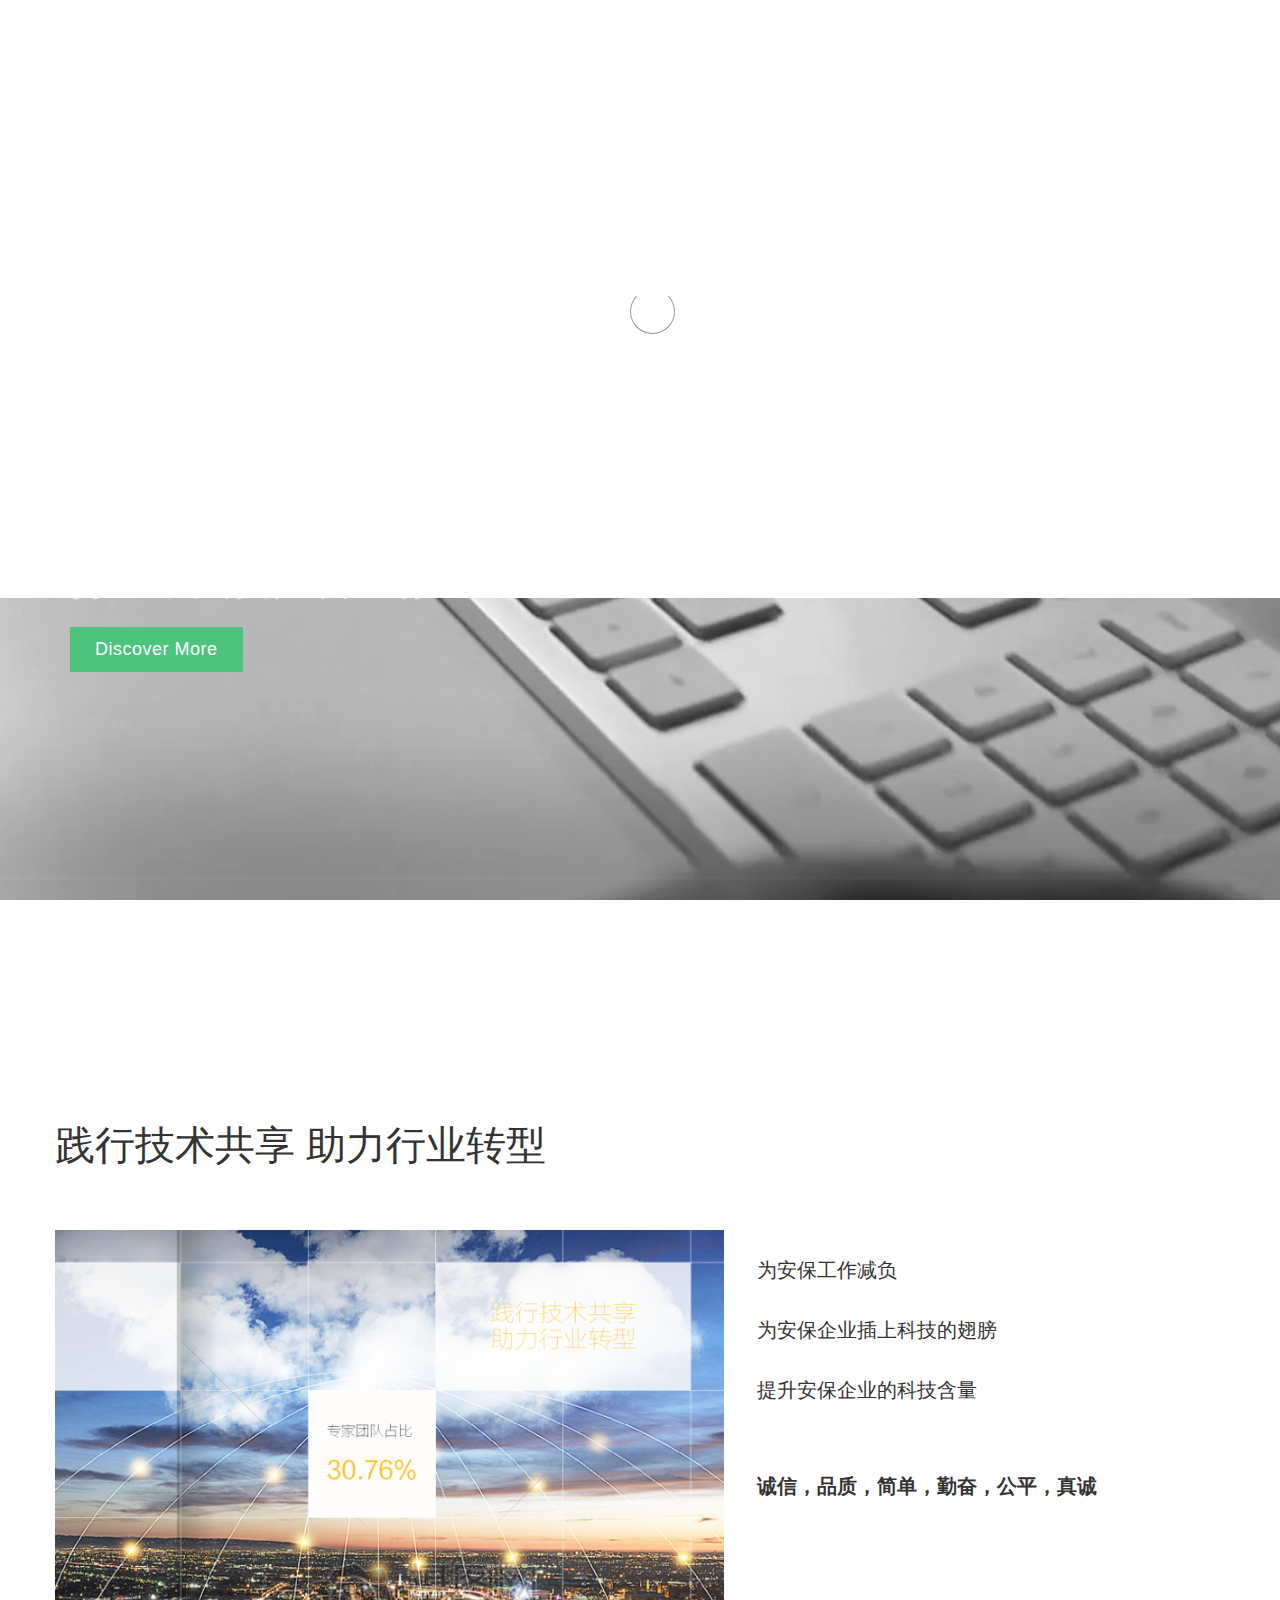
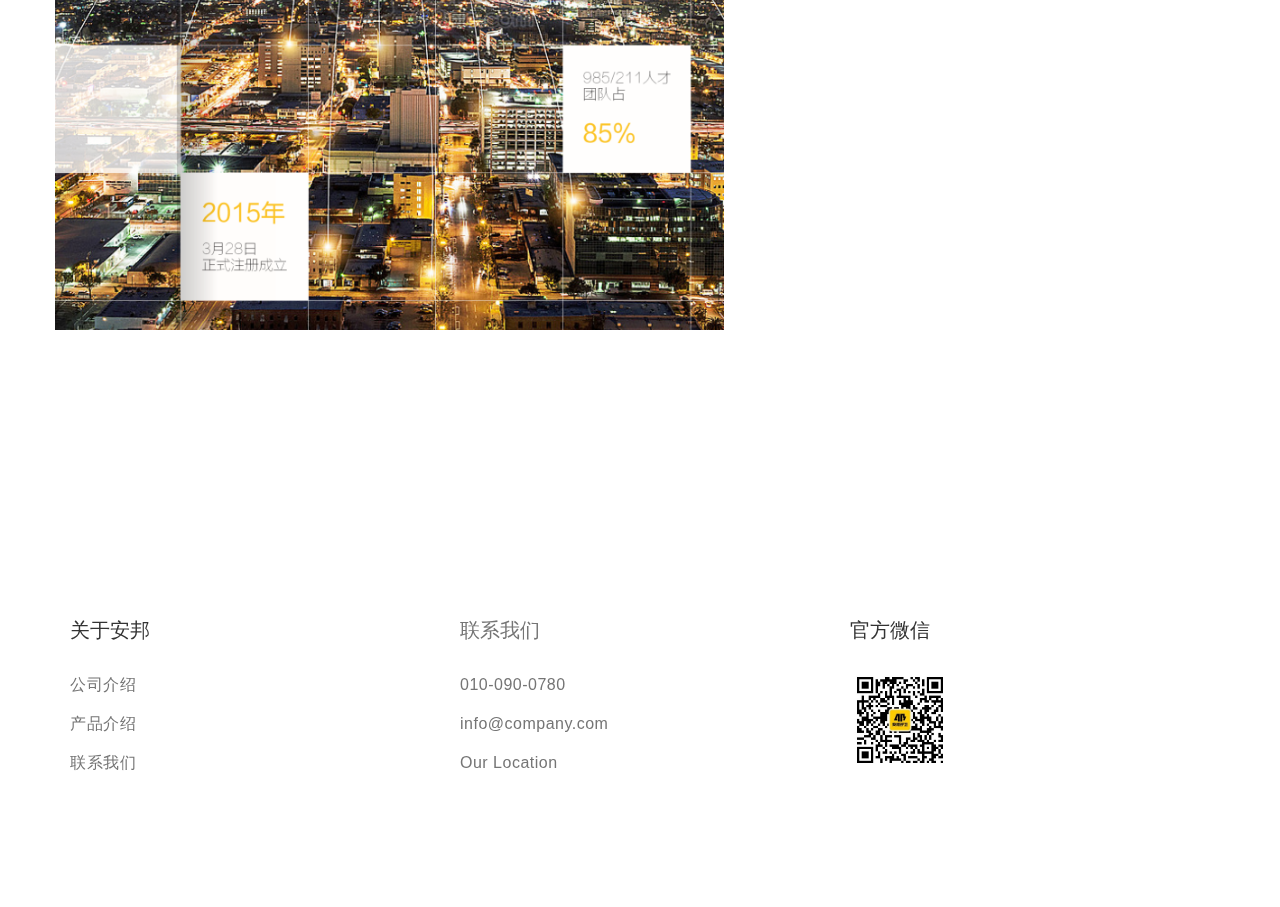
==== index.html @ b89d6bf7 "init" ====
<!DOCTYPE html>
<html lang="en">
<head>

<title>浙江安邦护卫科技服务有限公司</title>
<meta charset="UTF-8">
<meta http-equiv="X-UA-Compatible" content="IE=Edge">
<meta name="description" content="">
<meta name="keywords" content="">
<meta name="author" content="">
<meta name="viewport" content="width=device-width, initial-scale=1, maximum-scale=1">

<link rel="stylesheet" href="css/bootstrap.min.css">
<link rel="stylesheet" href="css/font-awesome.min.css">
<link rel="stylesheet" href="css/magnific-popup.css">

<link rel="stylesheet" href="css/owl.theme.css">
<link rel="stylesheet" href="css/owl.carousel.css">

<!-- MAIN CSS -->
<link rel="stylesheet" href="css/style.css">

</head>
<body>

<!-- PRE LOADER -->
<div class="preloader">
     <div class="spinner">
          <span class="sk-inner-circle"></span>
     </div>
</div>


<!-- MENU -->
<div class="navbar custom-navbar navbar-fixed-top" role="navigation">
     <div class="container">

          <!-- NAVBAR HEADER -->
          <div class="navbar-header">
               <button class="navbar-toggle" data-toggle="collapse" data-target=".navbar-collapse">
                    <span class="icon icon-bar"></span>
                    <span class="icon icon-bar"></span>
                    <span class="icon icon-bar"></span>
               </button>
               <!-- lOGO -->
               <a href="index.html" class="navbar-brand">
               <img src="img/logo.png" style="height:100px"/></a>
          </div>

          <!-- MENU LINKS -->
          <div class="collapse navbar-collapse">
               <ul class="nav navbar-nav navbar-right">
                    <li><a href="#home" class="smoothScroll">主页</a></li>
                    <li><a href="about.html" class="smoothScroll">关于我们</a></li>
                    <li>
                      <div class="has-dropdown">
                      <a href="#">产品介绍</a>
                      <div class="dropdown">
                        <a href="transport.html">数据交通智能安防系统</a>
                        <a href="#">数据物流智能安防系统</a>
                        <a href="#">数据仓储智能安防系统</a>
                        <a href="#">数据办公智能安防系统</a>


                      </div>
                    </div>
                    </li>

                    <li><a href="#team" class="smoothScroll">前沿资讯</a></li>
                    <li><a href="contact.html" class="smoothScroll">联系我们</a></li>
               </ul>
          </div>

     </div>
</div>


<!-- HOME -->
<section id="home" class="parallax-section">
     <div class="overlay"></div>
     <div class="container">
          <div class="row">

               <div class="col-md-8 col-sm-12">
                    <div class="home-text">
                         <h1>浙江安邦护卫科技服务公司</h1>
                         <p>打造中国安防新坐标</p>
                         <ul class="section-btn">
                              <a href="#about" class="smoothScroll"><span data-hover="Discover More">Discover More</span></a>
                         </ul>
                    </div>
               </div>

          </div>
     </div>

     <!-- Video -->
     <video controls autoplay loop muted>
          <source src="videos/video.mp4" type="video/mp4">
          Your browser does not support the video tag.
     </video>
</section>


<!-- ABOUT -->
<section id="about" class="parallax-section">
     <div class="container">
       <div class="row">
         <h1>践行技术共享 助力行业转型</h1>
        <div class="col-4">
         <img src="img/index_1.png" style="height:700px;"/></div>
         <div class="col-6">
          <h2>为安保工作减负<br>为安保企业插上科技的翅膀<br>提升安保企业的科技含量</h2><br>
          <h3>诚信，品质，简单，勤奋，公平，真诚</h3>
        </div>
        </div>

     </div>
</section>






<!-- FOOTER -->
<footer>
     <div class="container">
          <div class="row">

               <div class="col-md-4 col-sm-6">
                    <h2>关于安邦</h2>
                    <p><a href="about.html">公司介绍</a></p>
                    <p><a href="transport.html">产品介绍</p>
                     <p><a href="contact.html"> 联系我们</p>


               </div>

               <div class="col-md-4 col-sm-6">
                    <div class="footer-info">
                     <h2>联系我们</h2>
                         <p><a href="tel:010-090-0780">010-090-0780</a></p>
                         <p><a href="mailto:info@company.com">info@company.com</a></p>
                         <p><a href="#">Our Location</a></p>
                    </div>
               </div>

               <div class="col-md-3 col-sm-12">

                    <h2>官方微信</h2>
                    <img src="img/QR.jpg" style="height:100px"/>


               </div>

               <div class="clearfix"></div>

               <!-- <div class="col-md-12 col-sm-12">
                    <div class="copyright-text">

                    </div>
               </div> -->

          </div>
     </div>
</footer>

<!-- SCRIPTS -->
<script src="js/jquery.js"></script>
<script src="js/bootstrap.min.js"></script>
<script src="js/jquery.parallax.js"></script>
<script src="js/owl.carousel.min.js"></script>
<script src="js/jquery.magnific-popup.min.js"></script>
<script src="js/magnific-popup-options.js"></script>
<script src="js/modernizr.custom.js"></script>
<script src="js/smoothscroll.js"></script>
<script src="js/custom.js"></script>

</body>
</html>
---- css/style.css ----
@import url('https://fonts.googleapis.com/css?family=Source+Sans+Pro:200,300,400,700');

body {
  /* background: #ffffff; */
  font-family: "Arial","Microsoft YaHei","黑体","宋体",sans-serif;
  overflow-x: hidden;
}

html, body {
  width: 100%;
  height: 100%;
}

/*---------------------------------------
  TYPOGRAPHY
-----------------------------------------*/

h1,h2,h3,h4,h5,h6 {
  font-weight: 300;
}

h1 {
  font-size: 40px;
  font-weight: 200;
  line-height: 50px;
}

h2 {
  font-size: 20px;
  line-height: 60px;
  margin-top: 0;
}

h3 {
  font-size: 20px;
  font-weight: bold;
  line-height: 32px;
}

h4 {
  color: #505050;
  font-size: 18px;
  line-height: 28px;
}

p {
  color: #757575;
  font-size: 16px;
  font-weight: 300;
  line-height: 29px;
  letter-spacing: 0.5px;
}

.tlinks{text-indent:-9999px;height:0;line-height:0;font-size:0;overflow:hidden;}
/*---------------------------------------
  BUTTONS
-----------------------------------------*/

.section-btn {
  margin: 32px 0 0 0;
  padding: 0;
}

.section-btn a,
.section-btn button {
  line-height: 45px;
  -webkit-perspective: 1000px;
  -moz-perspective: 1000px;
  perspective: 1000px;
  color: #ffffff;
  font-weight: normal;
}

.section-btn a span,
.section-btn button span {
  position: relative;
  display: inline-block;
  font-size: 18px;
  font-weight: normal;
  letter-spacing: 0.5px;
  padding: 0 25px;
  background: #4dc47d;
  border-radius: 1px;
  -webkit-transition: -webkit-transform 0.3s;
  -moz-transition: -moz-transform 0.3s;
  transition: transform 0.3s;
  -webkit-transform-origin: 50% 0;
  -moz-transform-origin: 50% 0;
  transform-origin: 50% 0;
  -webkit-transform-style: preserve-3d;
  -moz-transform-style: preserve-3d;
  transform-style: preserve-3d;
}

.csstransforms3d .section-btn a span::before,
.csstransforms3d .section-btn button span::before {
  position: absolute;
  top: 100%;
  left: 0;
  width: 100%;
  height: 100%;
  /* background: #000000; */
  border-radius: 1px;
  border: solid;
  color: black;
  padding: 0 20px;
  content: attr(data-hover);
  -webkit-transition: background 0.3s;
  -moz-transition: background 0.3s;
  transition: background 0.3s;
  -webkit-transform: rotateX(-90deg);
  -moz-transform: rotateX(-90deg);
  transform: rotateX(-90deg);
  -webkit-transform-origin: 50% 0;
  -moz-transform-origin: 50% 0;
  transform-origin: 50% 0;
}

.section-btn a:hover span,
.section-btn a:focus span,

.section-btn button:hover span,
.section-btn button:focus span {
  -webkit-transform: rotateX(90deg) translateY(-22px);
  -moz-transform: rotateX(90deg) translateY(-22px);
  transform: rotateX(90deg) translateY(-22px);
}

.csstransforms3d .section-btn a:hover span::before,
.csstransforms3d .section-btn a:focus span::before,

.csstransforms3d .section-btn button:hover span::before,
.csstransforms3d .section-btn button:hover span::before {
  /* background: #000000; */
}
.section-btn1 {
  margin: 32px 0 0 0;
  padding: 0;
  text-align: center;
}

.section-btn1 a,
.section-btn1 button {
  line-height: 45px;
  -webkit-perspective: 1000px;
  -moz-perspective: 1000px;
  perspective: 1000px;
  color: #ffffff;
  font-weight: normal;
}

.section-btn1 a span,
.section-btn1 button span {
  position: relative;
  display: inline-block;
  font-size: 18px;
  font-weight: normal;
  letter-spacing: 0.5px;
  padding: 0 25px;
  background: #4dc47d;
  border-radius: 1px;
  -webkit-transition: -webkit-transform 0.3s;
  -moz-transition: -moz-transform 0.3s;
  transition: transform 0.3s;
  -webkit-transform-origin: 50% 0;
  -moz-transform-origin: 50% 0;
  transform-origin: 50% 0;
  -webkit-transform-style: preserve-3d;
  -moz-transform-style: preserve-3d;
  transform-style: preserve-3d;
}

.csstransforms3d .section-btn1 a span::before,
.csstransforms3d .section-btn1 button span::before {
  position: absolute;
  top: 100%;
  left: 0;
  width: 100%;
  height: 100%;
  /* background: #000000; */
  border-radius: 1px;
  border: solid;
  color: black;
  padding: 0 20px;
  content: attr(data-hover);
  -webkit-transition: background 0.3s;
  -moz-transition: background 0.3s;
  transition: background 0.3s;
  -webkit-transform: rotateX(-90deg);
  -moz-transform: rotateX(-90deg);
  transform: rotateX(-90deg);
  -webkit-transform-origin: 50% 0;
  -moz-transform-origin: 50% 0;
  transform-origin: 50% 0;
}

.section-btn1 a:hover span,
.section-btn1 a:focus span,

.section-btn1 button:hover span,
.section-btn1 button:focus span {
  -webkit-transform: rotateX(90deg) translateY(-22px);
  -moz-transform: rotateX(90deg) translateY(-22px);
  transform: rotateX(90deg) translateY(-22px);
}

/*---------------------------------------
  GENERAL
-----------------------------------------*/

html{
  -webkit-font-smoothing: antialiased;
}

a {
  color: black;
  -webkit-transition: 0.5s;
  transition: 0.5s;
}

a:hover, a:active, a:focus {
  color: #000000;
  outline: none;
}

* {
  -webkit-box-sizing: border-box;
  box-sizing: border-box;
}

*:before,
*:after {
  -webkit-box-sizing: border-box;
  box-sizing: border-box;
}

::-webkit-scrollbar{
  width: 6px;
  height: 6px;
}

::-webkit-scrollbar-thumb {
  cursor: pointer;
  /* background: #252525; */
}

.section-title {
  position: relative;
  padding-bottom: 22px;
}

.parallax-section {
  background-attachment: fixed !important;
  background-size: cover !important;
}




/*---------------------------------------
  PRE LOADER
-----------------------------------------*/

.preloader {
  position: fixed;
  top: 0;
  left: 0;
  width: 100%;
  height: 100%;
  z-index: 99999;
  display: flex;
  flex-flow: row nowrap;
  justify-content: center;
  align-items: center;
  background: none repeat scroll 0 0 #ffffff;
}

.spinner {
  border: 1px solid transparent;
  border-radius: 5px;
  position: relative;
}

.spinner:before {
  content: '';
  box-sizing: border-box;
  position: absolute;
  top: 50%;
  left: 50%;
  width: 45px;
  height: 45px;
  margin-top: -10px;
  margin-left: -10px;
  border-radius: 50%;
  border: 1px solid #959595;
  border-top-color: #ffffff;
  animation: spinner .9s linear;
}

@-webkit-@keyframes spinner {
  to {transform: rotate(360deg);}
}

@keyframes spinner {
  to {transform: rotate(360deg);}
}


/*---------------------------------------
  MENU
-----------------------------------------*/

.custom-navbar {
  margin-bottom: 0;
  background-color: #4dc47d;
  padding: 20px 0;
}

.custom-navbar .navbar-brand {
  color: #f9f9f9;
  font-weight: normal;
  font-size: 25px;

}

.custom-navbar .nav li a {
  font-size: 14px;
  font-weight: normal;
  color: #f9f9f9;
  letter-spacing: 0.5px;
  /* -webkit-transition: all ease-in-out 0.4s;
  transition: all ease-in-out 0.4s; */
  padding: 0;
  margin: 15px 20px;
  text-transform: uppercase;
}

.custom-navbar .navbar-nav > li > a:hover,
.custom-navbar .navbar-nav > li > a:focus {
  background-color: transparent;
  color: #ffffff;
}

.custom-navbar .navbar-nav li a:after {
  content: "";
  position: absolute;
  display: block;
  width: 0px;
  height: 2px;
  margin: auto;
  background: transparent;
  transition: width .3s ease, background-color .3s ease;
}

.navbar-nav{
  margin-top: 20px;
}

.custom-navbar .navbar-nav li a:hover:after,
.custom-navbar .nav li.active > a:after {
  background: #ffffff;
  color: #ffffff;
  width: 100%;
}

.custom-navbar .nav li.active > a {
  background-color: transparent;
  color: #ffffff;
}

.custom-navbar .navbar-toggle {
  border: none;
  padding-top: 10px;
}

.custom-navbar .navbar-toggle {
  background-color: transparent;
}

.custom-navbar .navbar-toggle .icon-bar {
  background: #ffffff;
  border-color: transparent;
}

@media(min-width:768px) {
  .custom-navbar {
    background: 0 0;
  }
  .custom-navbar.top-nav-collapse {
    background-color: rgb(77, 196, 125,0.7);
    padding: 15px 0;
  }
}


/*---------------------------------------
  HOME
-----------------------------------------*/

#home {
  display: -webkit-box;
  display: -webkit-flex;
  display: -ms-flexbox;
  display: flex;
  -webkit-box-align: center;
  -webkit-align-items: center;
  -ms-flex-align: center;
   align-items: center;
  height: 100vh;
  position: relative;
  padding-top: 10em;
}
.has-dropdown:hover .dropdown {
    display: block;
}
.has-dropdown{
  padding-top: 15px;
}
.dropdown {
    display: none;
    position: absolute;
    background-color: rgb(161, 161, 161,0.8);
    min-width: 200px;
    z-index: 1;
}

.dropdown a {
    float: none;
    padding-left: 10px;
    padding-bottom: 10px;
    text-decoration: none;
    padding-top: 10px;
    color:  white;
    display: block;
    text-align: left;
    font-family: "Arial","Microsoft YaHei","黑体","宋体",sans-serif;
    font-size: 14px;
    font=weight:light;


}
.dropdown a:hover{
  background-color: #ddd;
}

#home h1 {
  color: #ffffff;
  font-size: 5em;
  line-height: 1.2em;
}

#home p {
  color: rgba(250,250,250,0.7);
  font-size: 40px;
}
.col-4{
  float:left;
  width:40%;
  margin-top: 50px;
}
.header-banner{
  height:80px;
  margin: auto;
  background-color: white;
}
.col-6{
  float: right;
  margin-top: 60px;
  width: 40%;

}
#home .overlay {
  position: absolute;
  top: 0;
  right: 0;
  bottom: 0;
  left: 0;
  width: 100%;
  height: 100%;
  /* background-color: rgba(0,0,0,0.75); */
}

#home video {
  position: fixed;
  top: 50%;
  left: 50%;
  min-width: 100%;
  min-height: 100%;
  width: auto;
  height: auto;
  z-index: -100;
  transform: translateX(-50%) translateY(-50%);
  background-size: cover;
  transition: 1s opacity;
}


/*---------------------------------------
  ABOUT
-----------------------------------------*/

#about {
  padding-top: 200px;
  padding-bottom: 150px;
    background: #ffffff;
}

.about-info h3 {
  font-size: 14px;
  letter-spacing: 12px;
  text-transform: uppercase;
  margin: 0;
}

#transport1{
  padding-top: 150px;
  padding-bottom: 150px;
  text-align: center;
}
.banner{
  height:50px;
  background-color: rgb(77, 196, 125,0.8);
  padding-bottom: 10px;
  margin-bottom: 20px;
}
#transport1 li{
  font-size: 18px;
  padding-top: 10px;
  list-style-type:none;
  color:#757575;
  padding-bottom: 10px;
}
#transport1 h1{
  text-align: center;
  font-size: 32px;
  color: white;
}
#transport1 h2{
  font-size: 22px;
  font-weight: bold;
  color:  #757575;
}
/* .image-editor:hover img{
  transform: scale(1.01);

} */

#storage1{
  text-align: center;
  padding-top: 150px;
}

#storage1 p{
  text-align: left;
  margin-top: 20px;
}
.image-editor{
  height: 450px;
  text-align: center;
}
.image{
  text-align: center;
  height: 900px;
  transform:scale(1.01);//设置缩放比例
  -ms-transform:scale(1.01);
  -webkit-transform:scale(1.01);
  -o-transform:scale(1.01);
  -moz-transform:scale(1.01);
  margin-top: 20px;
}
.image-1{
  text-align: center;
  height: 600px;
  width: 100%;
}
#contact h1{
  font-size: 40px;
  color:white;
  font-weight: bold;
  margin-left: 820px;
  margin-top: 60px;
}
#contact h2{
  color: white;
  margin-left: 820px;
}
#contact{
  padding-top: 200px;
  height:800px;
}
#transport2{
  padding-top: 100px;
  text-align: top;
}
#transport2 h1{
  text-align: center;
  font-size: 32px;
  color: white;
}


/*---------------------------------------
  PROJECT
-----------------------------------------*/

.project-item {
  overflow: hidden;
  position: relative;
  margin-bottom: 25px;
  padding: 0;
  vertical-align: middle;
  text-align: center;
}
#project{
  padding-top: 200px;
}
.project-overlay {
  background: rgba(0,0,0,0.5);
  position: absolute;
  width: 100%;
  height: 100%;
  top: 0;
  right: 0;
  bottom: 0;
  left: 0;
  opacity: 0;
  -webkit-transition: all ease-in-out 0.4s;
  transition: all ease-in-out 0.4s;
}

.project-info {
  padding: 12em 0;
}

.project-item img {
  -webkit-transition: all ease-in-out 0.4s;
  transition: all ease-in-out 0.4s;
}
.project-item:hover img {
  transform: scale(1.1);
}

.project-overlay h1 {
  color: #ffffff;
  margin: 0;
}
.project-overlay h3 {
  color: #d9d9d9;
  font-size: 14px;
  letter-spacing: 0.2px;
  margin-top: 0;
}

.project-item:hover .project-overlay {
  opacity: 1;
}


/*---------------------------------------
   TEAM
-----------------------------------------*/

#team .item {
  display: block;
  width: 100%;
  margin-bottom: 22px;
}

#team h3,
#team p {
  margin: 0;
}

.team-item {
  overflow: hidden;
  position: relative;
  margin-top: 34px;
  margin-bottom: 16px;
}

.team-item img {
  -webkit-transition: all ease-in-out 0.4s;
  transition: all ease-in-out 0.4s;
}
.team-item:hover img {
  transform: scale(1.1);
}

.team-overlay {
  background: rgba(0,0,0,0.5);
  opacity: 0;
  position: absolute;
  width: 100%;
  height: 100%;
  top: 0;
  left: 0;
  right: 0;
  bottom: 0;
  -webkit-transition: all ease-in-out 0.4s;
  transition: all ease-in-out 0.4s;
}

.team-overlay .social-icon {
  position: relative;
  top: 45%;
}
.team-overlay .social-icon li a {
  background: #ffffff;
  color: #191919;
  width: 35px;
  height: 35px;
  line-height: 35px;
  text-align: center;
}

.team-item:hover .team-overlay {
  opacity: 1;
}


/*---------------------------------------
  CONTACT
-----------------------------------------*/



#contact-form {
  padding-top: 22px;
}

#contact .text-success,
#contact .text-danger {
  display: none;
  padding: 0 0 5px 20px;
}

#contact .form-control {
  border: none;
  box-shadow: none;
  font-size: 18px;
  font-weight: normal;
  margin-bottom: 22px;
  -webkit-transition: all ease-in-out 0.4s;
  transition: all ease-in-out 0.4s;
}

#contact .form-control:focus {
  border-color: #d9d9d9;
}

#contact input {
  height: 55px;
  line-height: 45px;
}

#contact .section-btn {
  margin: 5px 0 0 0;
}

#contact button#cf-submit {
  background: transparent;
  border: none;
  padding: 0;
  line-height: 50px;
}


/*---------------------------------------
  FOOTER
-----------------------------------------*/

footer {
  padding-top: 120px;
  padding-bottom: 120px;
}

footer h4 {
  padding-top: 12px;
}

footer a {
  color: #757575;
}

footer .copyright-text {
  padding-top: 42px;
}


/*---------------------------------------
  SOCIAL ICON
-----------------------------------------*/

.social-icon {
  position: relative;
  padding: 0;
  margin: 0;
  text-align: center;
}

.social-icon li {
  display: inline-block;
  list-style: none;
}

.social-icon li a {
  border-radius: 100%;
  color: #292929;
  cursor: pointer;
  font-size: 18px;
  text-decoration: none;
  -webkit-transition: all ease-in-out 0.3s;
  transition: all ease-in-out 0.3s;
  text-align: center;
  position: relative;
  margin: 4px 8px 0 8px;
}

.social-icon li a:hover {
  -webkit-transform: scale(1.2);
  transform: scale(1.2);
}


/*---------------------------------------
  MOBILE RESPONSIVE
-----------------------------------------*/

@media (max-width: 992px) {
  #home h1 {
    font-size: 4em;
    line-height: normal;
  }
}

@media (max-width: 980px) {
  h1 {
    font-size: 30px;
    line-height: inherit;
  }

  #home {
    padding-top: 0em;
  }

  #about {
    padding-top: 120px;
    padding-bottom: 100px;
  }

  .project-info {
    padding: 4em 0;
  }

  footer {
    text-align: center;
  }
  footer .social-icon {
    margin-top: 32px;
  }
}

@media (max-width: 770px) {
  #home h1 {
    font-size: 3.5em;
  }
}

@media (max-width: 767px) {
  .custom-navbar {
    padding: 10px 0;
  }
  .custom-navbar .nav li a {
    display: inline-block;
    line-height: 15px;
    margin-bottom: 0;
  }
  .custom-navbar .nav li:last-child a {
    margin-bottom: 5px;
  }

  .project-info {
    padding: 10em 0;
  }

  .footer-info {
    padding: 22px 0 22px 0;
  }
}


@media (max-width: 580px) {
  h1 {
    font-size: 26px;
  }

  #home {
    height: 100vh;
  }

  .about-info h3 {
    font-size: 12px;
    letter-spacing: 6px;
  }

  .project-info {
    padding: 5em 0;
  }
}
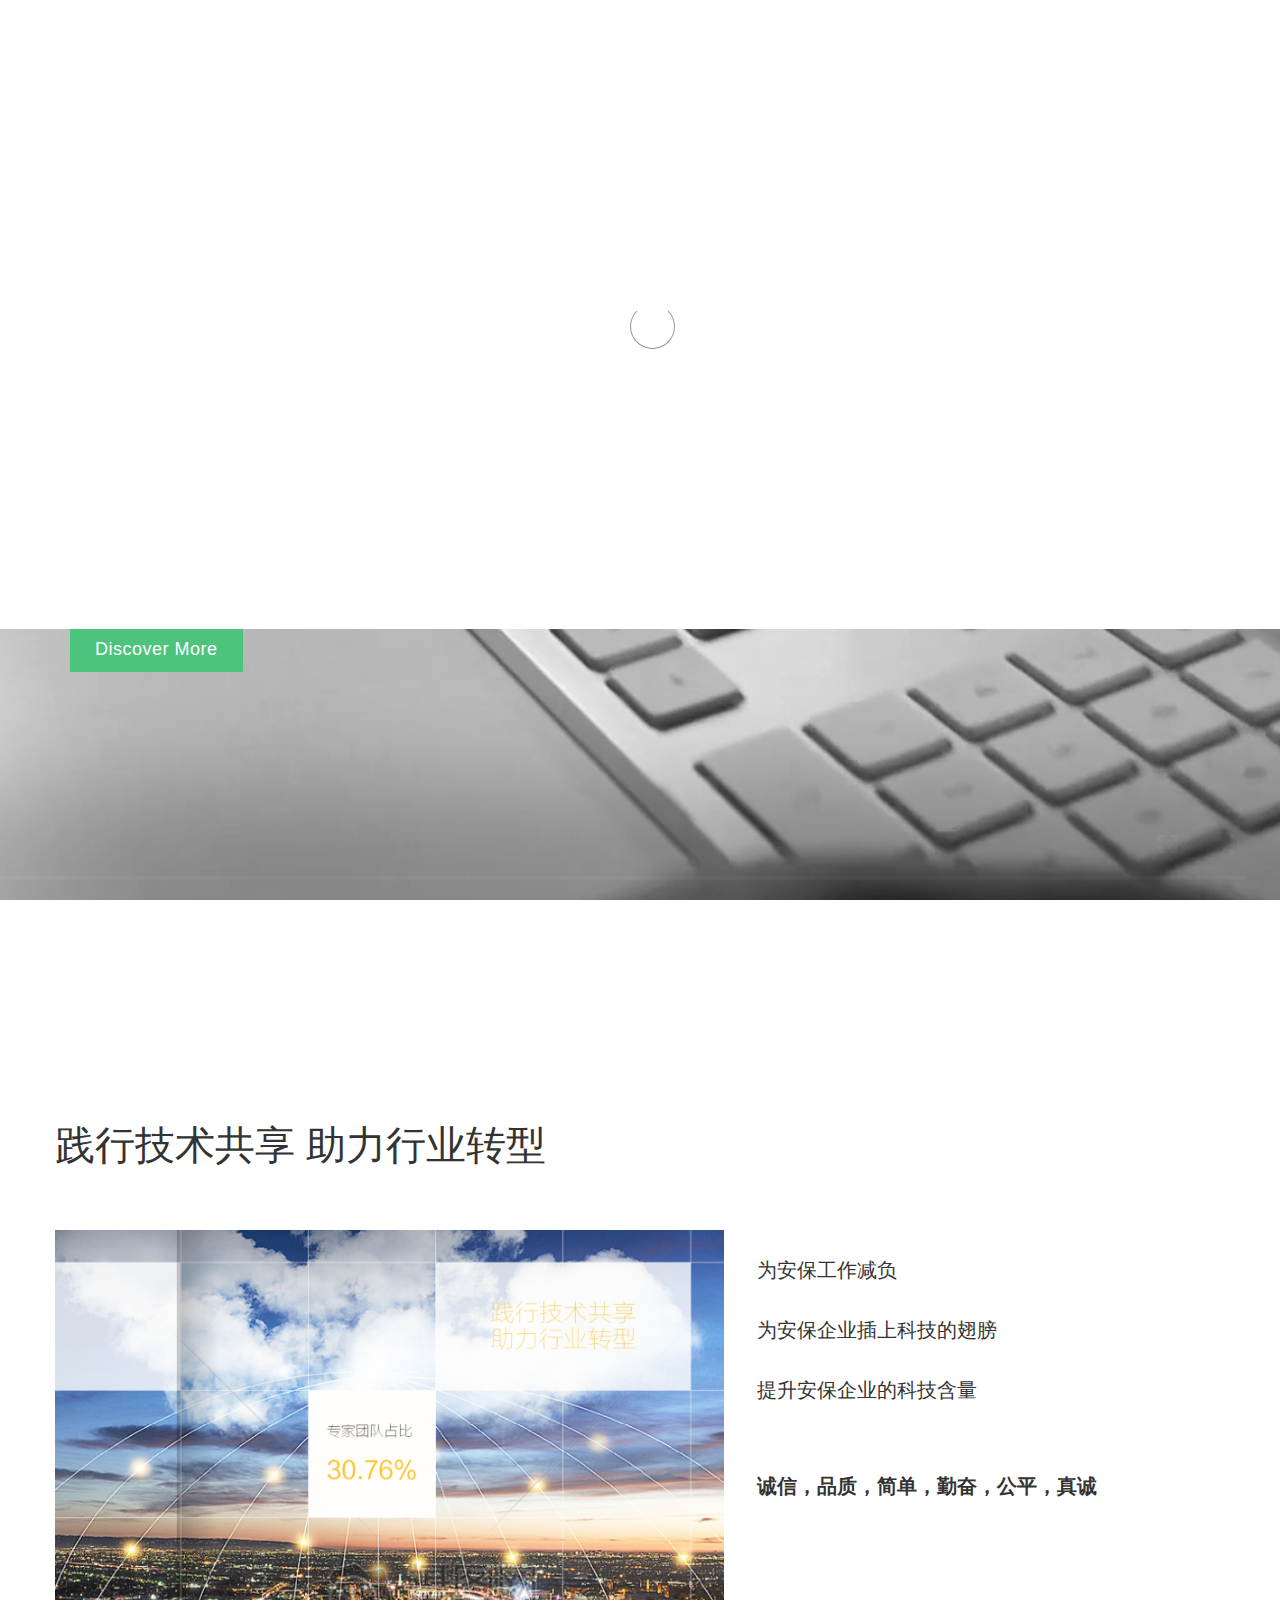
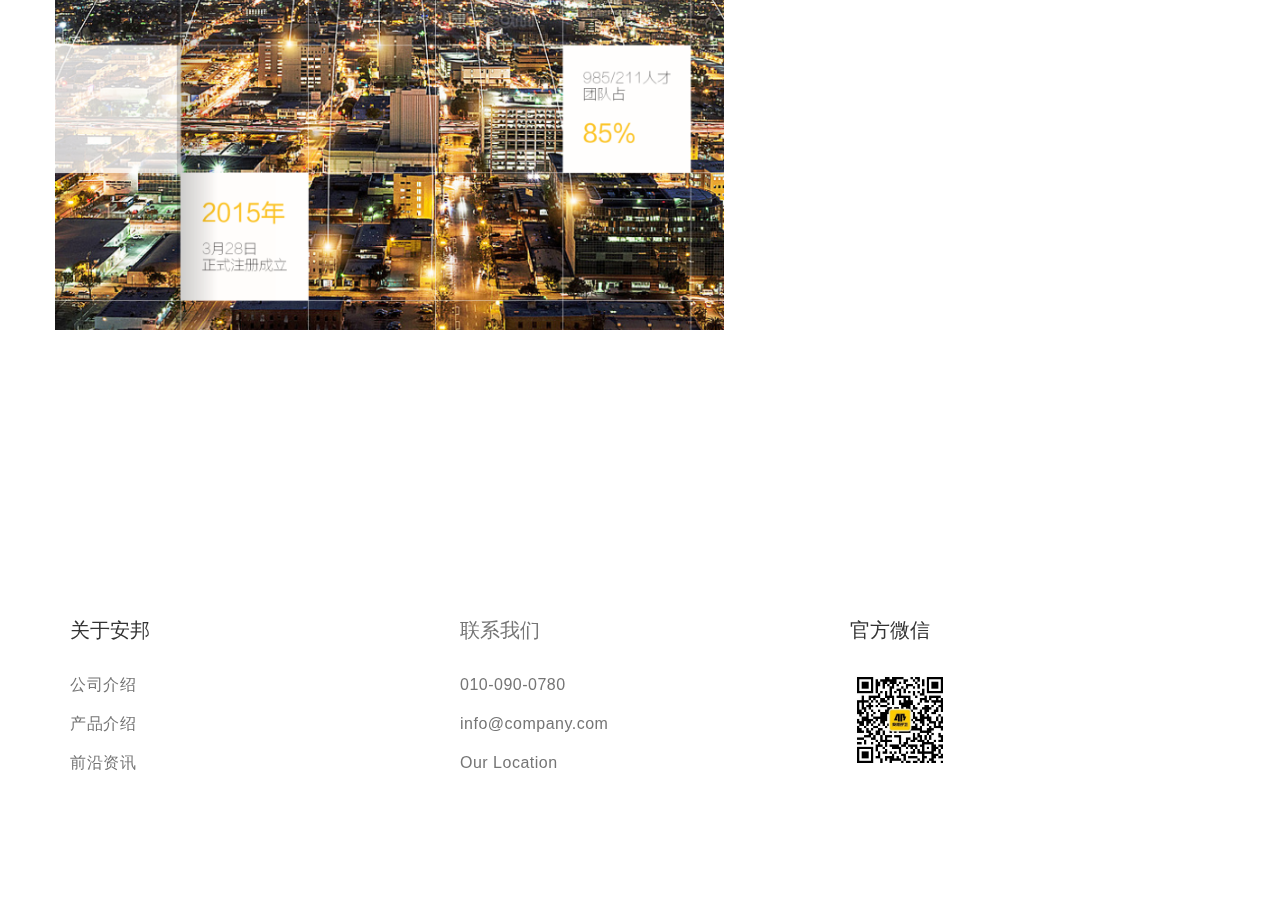
==== commit 0eb7b4ec: "update" ====
--- a/index.html
+++ b/index.html
@@ -58,8 +58,9 @@
                       <div class="dropdown">
                         <a href="transport.html">数据交通智能安防系统</a>
                         <a href="#">数据物流智能安防系统</a>
-                        <a href="#">数据仓储智能安防系统</a>
+                        <a href="storage.html">数据仓储智能安防系统</a>
                         <a href="#">数据办公智能安防系统</a>
+                        <a href="#">数据会展智能安防系统</a>
 
 
                       </div>
@@ -132,8 +133,7 @@
                     <h2>关于安邦</h2>
                     <p><a href="about.html">公司介绍</a></p>
                     <p><a href="transport.html">产品介绍</p>
-                     <p><a href="contact.html"> 联系我们</p>
-
+                      <p><a href="#">前沿资讯</p>
 
                </div>
 
--- a/css/style.css
+++ b/css/style.css
@@ -518,6 +518,9 @@
   padding-bottom: 150px;
   text-align: center;
 }
+#transport1 p{
+  text-align: left;
+}
 .banner{
   height:50px;
   background-color: rgb(77, 196, 125,0.8);
@@ -554,6 +557,10 @@
 #storage1 p{
   text-align: left;
   margin-top: 20px;
+}
+#storage1 h1{
+  color: white;
+  font-size: 32px;
 }
 .image-editor{
   height: 450px;
@@ -571,15 +578,22 @@
 }
 .image-1{
   text-align: center;
-  height: 600px;
+  height: 250px;
   width: 100%;
+}
+#aboutus p{
+  line-height: 2.2;
+  margin-top: 20px;
+}
+#aboutus h1{
+  margin-top: 40px;
 }
 #contact h1{
   font-size: 40px;
   color:white;
   font-weight: bold;
   margin-left: 820px;
-  margin-top: 60px;
+  margin-top: 50px;
 }
 #contact h2{
   color: white;
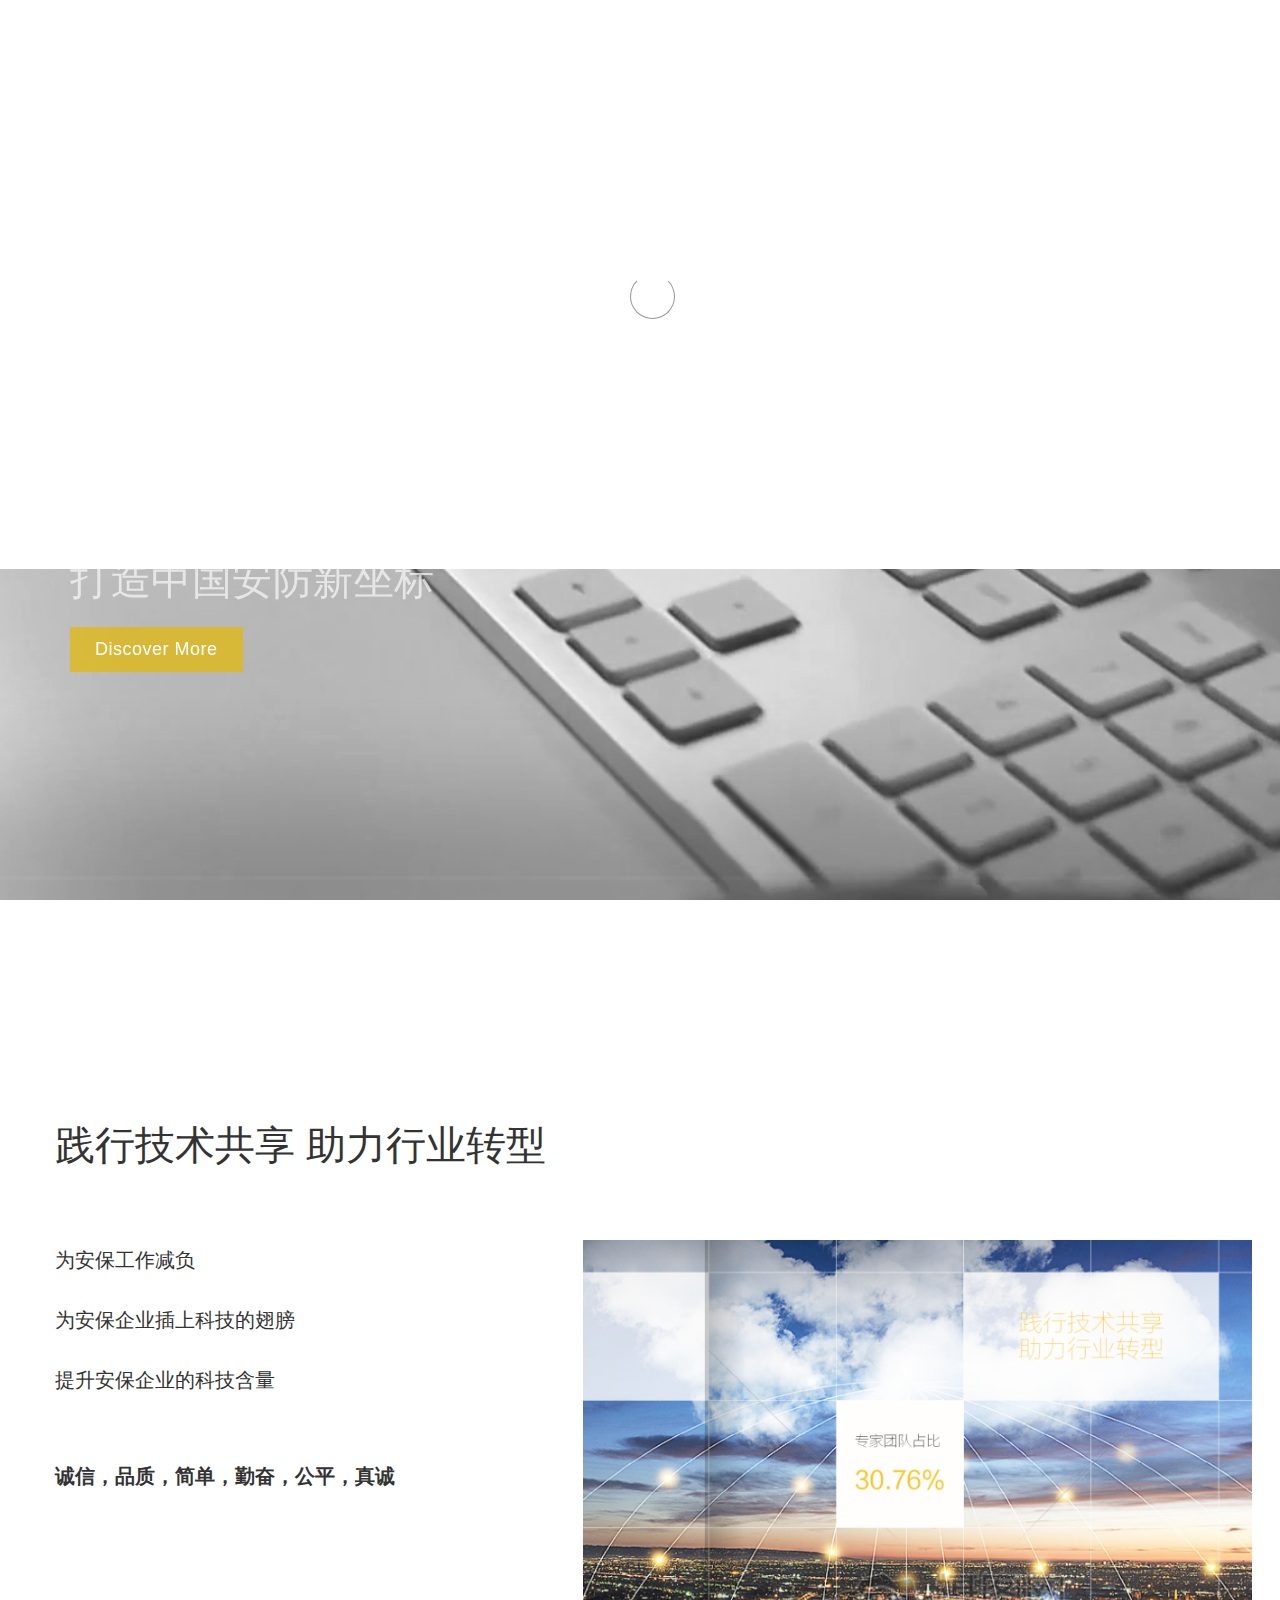
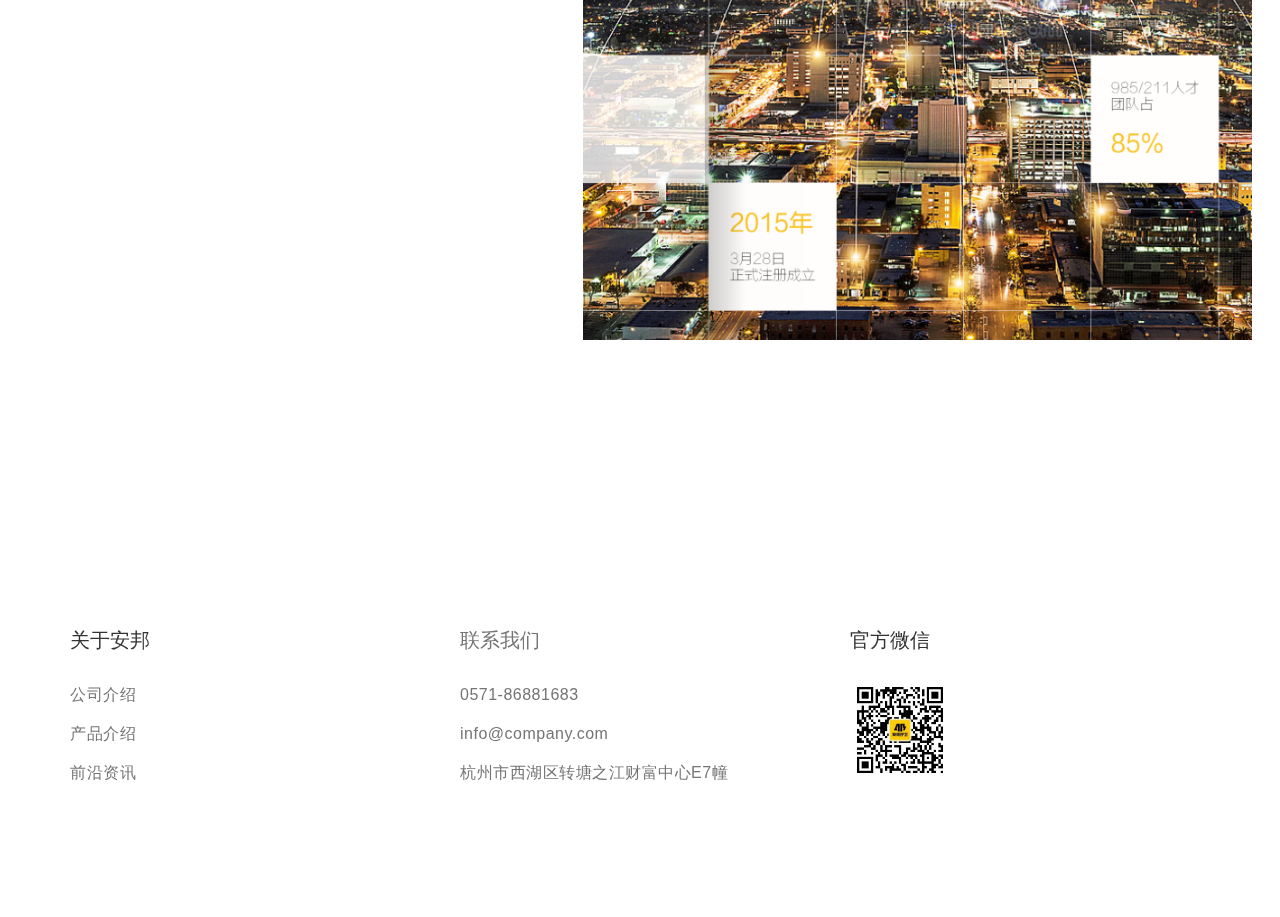
==== commit 282b65fc: "commit" ====
--- a/index.html
+++ b/index.html
@@ -57,9 +57,9 @@
                       <a href="#">产品介绍</a>
                       <div class="dropdown">
                         <a href="transport.html">数据交通智能安防系统</a>
-                        <a href="#">数据物流智能安防系统</a>
+                        <a href="delivery.html">数据物流智能安防系统</a>
                         <a href="storage.html">数据仓储智能安防系统</a>
-                        <a href="#">数据办公智能安防系统</a>
+                        <a href="office.html">数据办公智能安防系统</a>
                         <a href="#">数据会展智能安防系统</a>
 
 
@@ -109,14 +109,14 @@
        <div class="row">
          <h1>践行技术共享 助力行业转型</h1>
         <div class="col-4">
-         <img src="img/index_1.png" style="height:700px;"/></div>
+          <h2>为安保工作减负<br>为安保企业插上科技的翅膀<br>提升安保企业的科技含量</h2><br>
+          <h3>诚信，品质，简单，勤奋，公平，真诚</h3></div>
          <div class="col-6">
-          <h2>为安保工作减负<br>为安保企业插上科技的翅膀<br>提升安保企业的科技含量</h2><br>
-          <h3>诚信，品质，简单，勤奋，公平，真诚</h3>
+           <img src="img/index_1.png" style="height:700px;"/></div>
+
         </div>
         </div>
 
-     </div>
 </section>
 
 
@@ -140,9 +140,9 @@
                <div class="col-md-4 col-sm-6">
                     <div class="footer-info">
                      <h2>联系我们</h2>
-                         <p><a href="tel:010-090-0780">010-090-0780</a></p>
+                         <p><a href="tel:010-090-0780">0571-86881683</a></p>
                          <p><a href="mailto:info@company.com">info@company.com</a></p>
-                         <p><a href="#">Our Location</a></p>
+                         <p><a href="#">杭州市西湖区转塘之江财富中心E7幢</a></p>
                     </div>
                </div>
 
--- a/css/style.css
+++ b/css/style.css
@@ -80,7 +80,7 @@
   font-weight: normal;
   letter-spacing: 0.5px;
   padding: 0 25px;
-  background: #4dc47d;
+  background: rgb(230, 184, 0,0.7);
   border-radius: 1px;
   -webkit-transition: -webkit-transform 0.3s;
   -moz-transition: -moz-transform 0.3s;
@@ -158,7 +158,7 @@
   font-weight: normal;
   letter-spacing: 0.5px;
   padding: 0 25px;
-  background: #4dc47d;
+  background: rgb(230, 184, 0,0.7);
   border-radius: 1px;
   -webkit-transition: -webkit-transform 0.3s;
   -moz-transition: -moz-transform 0.3s;
@@ -313,7 +313,7 @@
 
 .custom-navbar {
   margin-bottom: 0;
-  background-color: #4dc47d;
+  background-color: #0052cc;
   padding: 20px 0;
 }
 
@@ -388,7 +388,7 @@
     background: 0 0;
   }
   .custom-navbar.top-nav-collapse {
-    background-color: rgb(77, 196, 125,0.7);
+    background-color:rgb(204, 204, 204,0.5);
     padding: 15px 0;
   }
 }
@@ -459,15 +459,28 @@
   width:40%;
   margin-top: 50px;
 }
+.col-5{
+  float: left;;
+  width: 60%;
+}
+.col-3{
+  float: right;
+  width:40%;
+}
+.col-3 p{
+  margin-top: 20px;
+  margin-bottom: 20px;
+}
 .header-banner{
   height:80px;
   margin: auto;
   background-color: white;
 }
 .col-6{
-  float: right;
+  float: left;
   margin-top: 60px;
   width: 40%;
+  margin-left: 60px;
 
 }
 #home .overlay {
@@ -512,7 +525,23 @@
   text-transform: uppercase;
   margin: 0;
 }
-
+.func{
+  padding-top: 15px;
+}
+.func p{
+  color: rgb(230,184,0);
+  padding-top: 5px;
+  -webkit-transition: -webkit-transform 0.5s ease-out;
+  -moz-transition: -moz-transform 0.5s ease-out;
+  -o-transition: -o-transform 0.5s ease-out;
+  -ms-transition: -ms-transform 0.5s ease-out;
+}
+.func p:hover{
+  filter:glow(color=#ff6600,strength=6);
+  color: #c00;
+  transform: scale(1.1);
+
+}
 #transport1{
   padding-top: 150px;
   padding-bottom: 150px;
@@ -521,23 +550,43 @@
 #transport1 p{
   text-align: left;
 }
+#transport1 h4{
+  font-size: 24px;
+  color:#757575;
+}
 .banner{
   height:50px;
-  background-color: rgb(77, 196, 125,0.8);
+  background-color: rgb(230, 184, 0,0.8);
   padding-bottom: 10px;
   margin-bottom: 20px;
+}
+.icon{
+  height:40px;
+  margin-right: 10px;
+  margin-left: 80px;
+}
+.icon:hover{
+  transform:scale(1.1);//设置缩放比例
+  -ms-transform:scale(1.1);
+  -webkit-transform:scale(1.1);
+  -o-transform:scale(1.1);
+  -moz-transform:scale(1.1);
+
 }
 #transport1 li{
   font-size: 18px;
   padding-top: 10px;
   list-style-type:none;
-  color:#757575;
+  color:#e6b800;
+  text-align: left;
+  vertical-align: middle;
   padding-bottom: 10px;
 }
 #transport1 h1{
   text-align: center;
   font-size: 32px;
   color: white;
+  font-weight: bold;
 }
 #transport1 h2{
   font-size: 22px;
@@ -556,15 +605,59 @@
 
 #storage1 p{
   text-align: left;
-  margin-top: 20px;
+  margin-top: 23px;
 }
 #storage1 h1{
   color: white;
   font-size: 32px;
 }
+#storage1 h2{
+  font-size: 26px;
+}
+.img_arr{
+height: 60px;
+-webkit-transition: -webkit-transform 0.6s ease-out;
+-moz-transition: -moz-transform 0.6s ease-out;
+-o-transition: -o-transform 0.6s ease-out;
+-ms-transition: -ms-transform 0.6s ease-out;
+}
+
+.img_arr:hover{
+filter:alpha(Opacity=50);
+-moz-opacity:0.5;
+opacity: 0.5;
+-webkit-transform: rotateZ(360deg);
+-moz-transform: rotateZ(360deg);
+-o-transform: rotateZ(360deg);
+-ms-transform: rotateZ(360deg);
+transform: rotateZ(360deg);
+
+
+}
+.arrow{
+  vertical-align: middle;
+  font-size: 26px;
+}
+
+.arrow:hover{
+  -webkit-transition:background-color 0.5s linear;
+  -moz-transition:background-color 0.3s linear;
+  -o-transition:background-color 0.3s linear;
+  transition:background-color 0.3s linear;
+  color: #757575;
+}
 .image-editor{
-  height: 450px;
-  text-align: center;
+  height: 500px;
+  text-align: center;
+   border-radius:70%;
+   width:500px;
+}
+.image_2{
+  height:900px;
+  padding-top: 100px;
+  text-align: center;
+  margin: auto;
+  margin-right: 50px;
 }
 .image{
   text-align: center;
@@ -575,6 +668,7 @@
   -o-transform:scale(1.01);
   -moz-transform:scale(1.01);
   margin-top: 20px;
+  width: 100%;
 }
 .image-1{
   text-align: center;
@@ -587,6 +681,7 @@
 }
 #aboutus h1{
   margin-top: 40px;
+  margin-bottom: 20px;
 }
 #contact h1{
   font-size: 40px;
@@ -607,10 +702,27 @@
   padding-top: 100px;
   text-align: top;
 }
+.trans{
+  height:110px;
+  float:left;
+  padding-top: 25px;
+}
+.trans:hover{
+  transform: rotateY(180deg);
+  transition: 0.6s;
+	transform-style: preserve-3d;
+
+	position: relative;
+}
+#trnasport2 li{
+  vertical-align: middle;
+
+}
 #transport2 h1{
   text-align: center;
   font-size: 32px;
   color: white;
+  font-weight: bold;
 }
 
 
@@ -838,7 +950,7 @@
 
 
 /*---------------------------------------
-  MOBILE RESPONSIVE
+  MOBILE VE
 -----------------------------------------*/
 
 @media (max-width: 992px) {
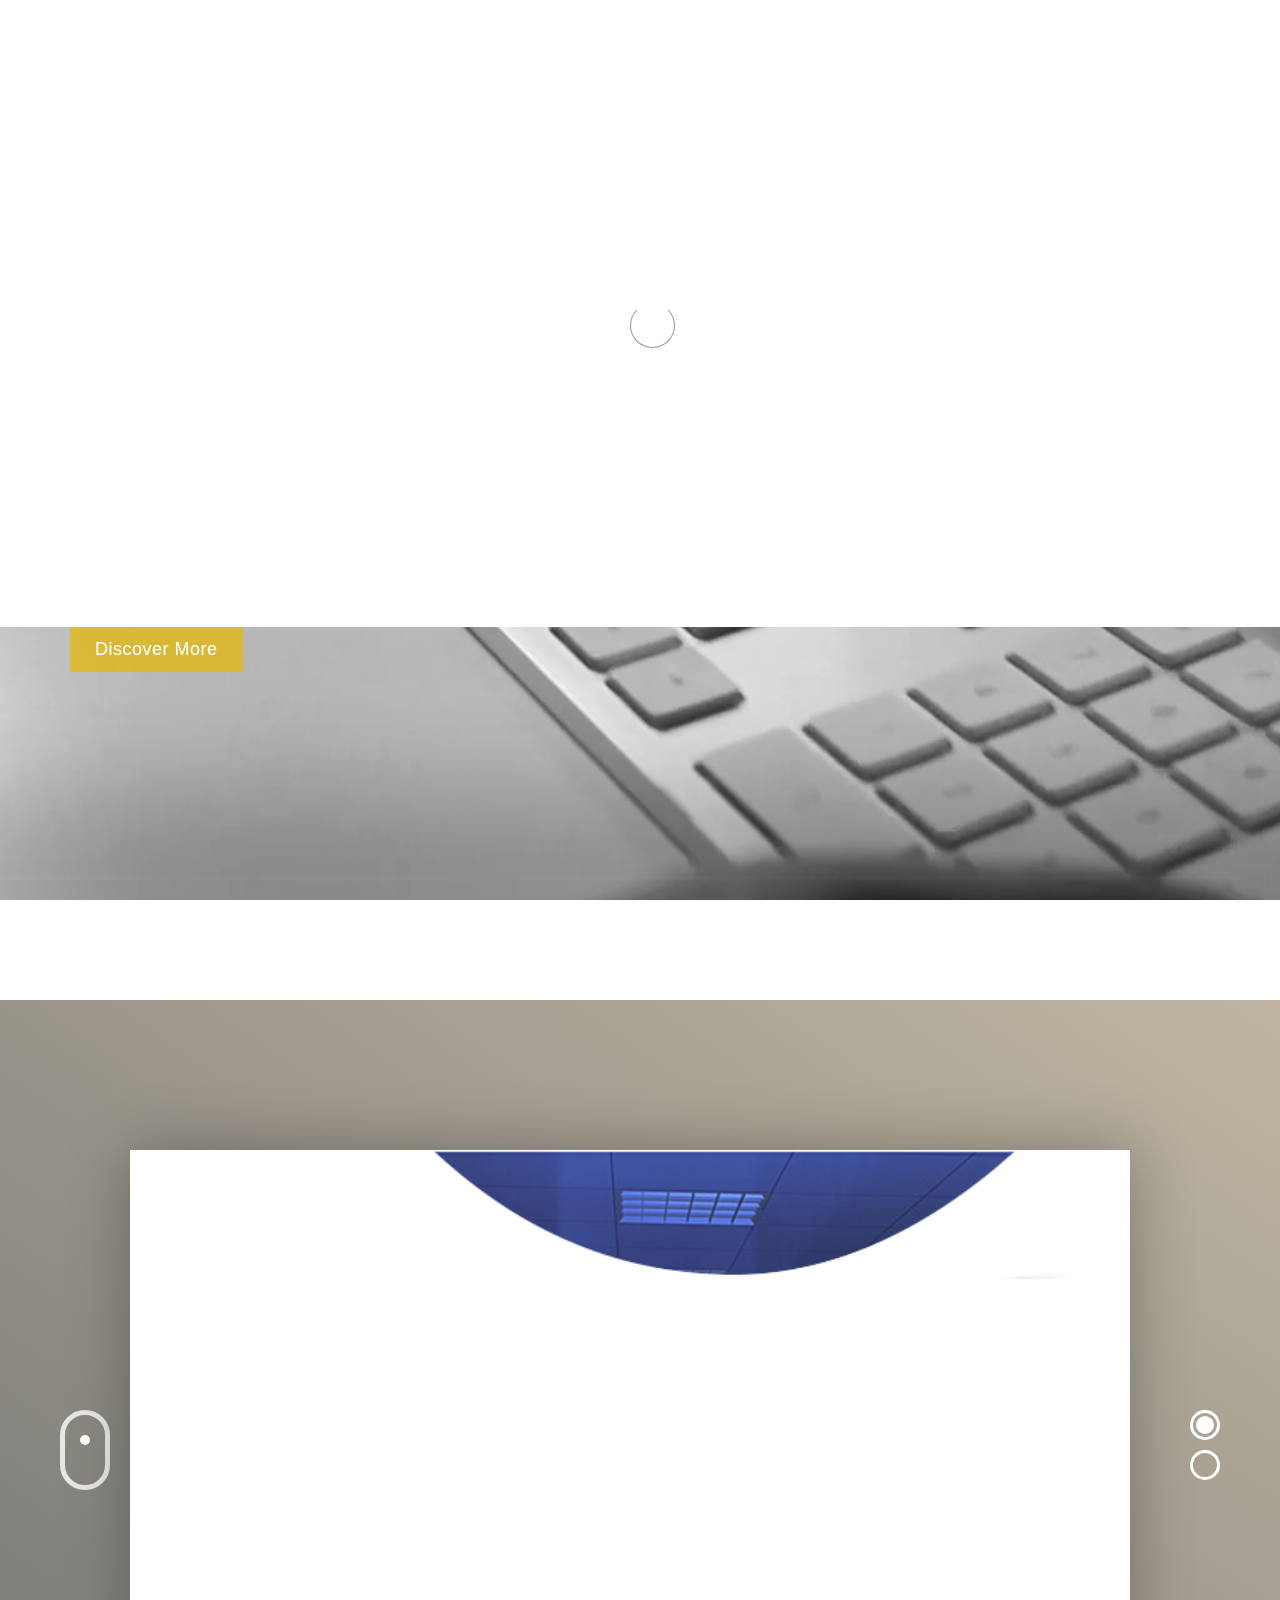
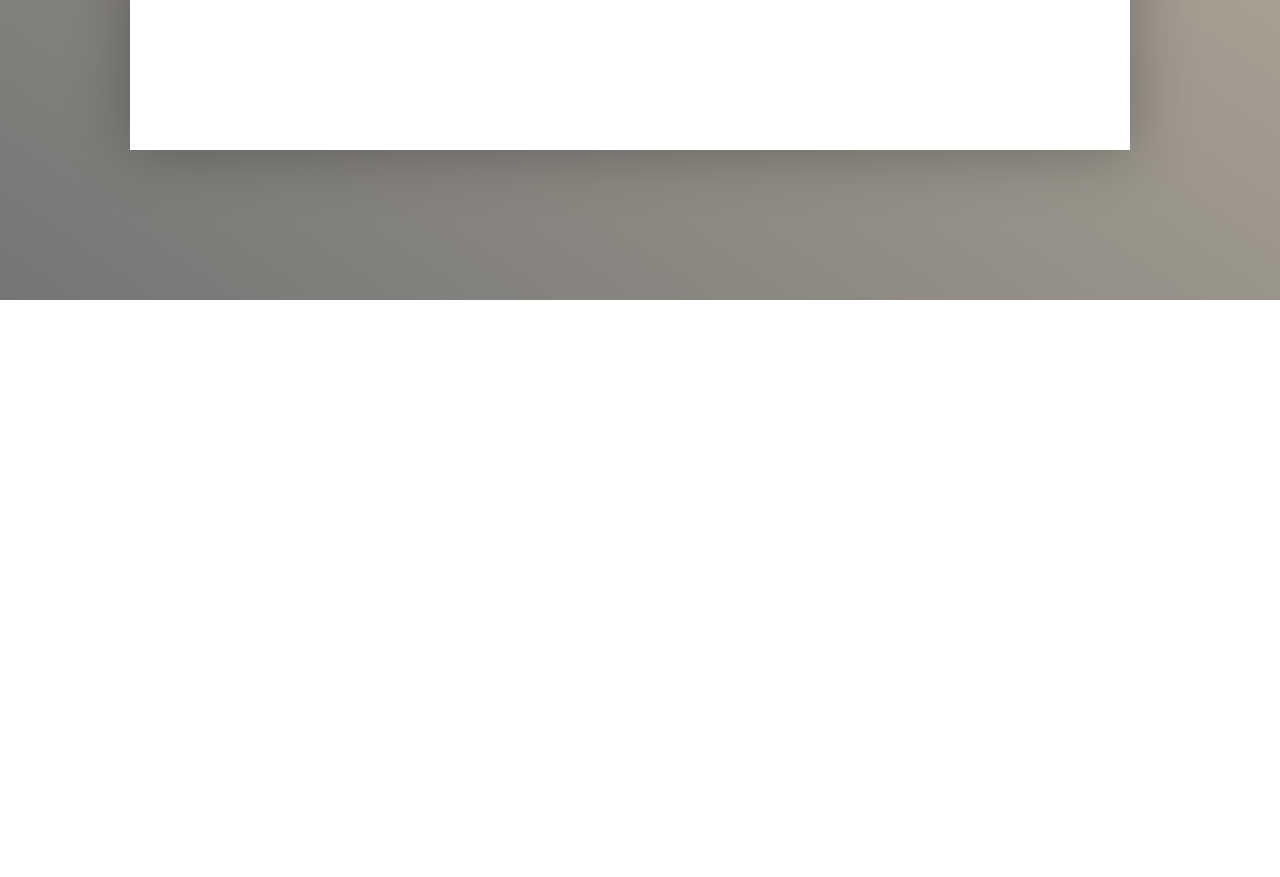
==== commit a866cbae: "updata" ====
--- a/index.html
+++ b/index.html
@@ -13,6 +13,7 @@
 <link rel="stylesheet" href="css/bootstrap.min.css">
 <link rel="stylesheet" href="css/font-awesome.min.css">
 <link rel="stylesheet" href="css/magnific-popup.css">
+<link rel="stylesheet" href="css/animate.min.css">
 
 <link rel="stylesheet" href="css/owl.theme.css">
 <link rel="stylesheet" href="css/owl.carousel.css">
@@ -29,6 +30,7 @@
           <span class="sk-inner-circle"></span>
      </div>
 </div>
+<div class="loader"></div>
 
 
 <!-- MENU -->
@@ -50,24 +52,25 @@
           <!-- MENU LINKS -->
           <div class="collapse navbar-collapse">
                <ul class="nav navbar-nav navbar-right">
-                    <li><a href="#home" class="smoothScroll">主页</a></li>
+                    <li><a href="index.html" class="smoothScroll">主页</a></li>
                     <li><a href="about.html" class="smoothScroll">关于我们</a></li>
                     <li>
                       <div class="has-dropdown">
-                      <a href="#">产品介绍</a>
+                      <a href="#about" class="smoothScroll">产品介绍</a>
                       <div class="dropdown">
                         <a href="transport.html">数据交通智能安防系统</a>
                         <a href="delivery.html">数据物流智能安防系统</a>
                         <a href="storage.html">数据仓储智能安防系统</a>
                         <a href="office.html">数据办公智能安防系统</a>
                         <a href="#">数据会展智能安防系统</a>
+                        <a href="hardware.html">硬件产品</a>
 
 
                       </div>
                     </div>
                     </li>
 
-                    <li><a href="#team" class="smoothScroll">前沿资讯</a></li>
+                    <li><a href="#" class="smoothScroll">前沿资讯</a></li>
                     <li><a href="contact.html" class="smoothScroll">联系我们</a></li>
                </ul>
           </div>
@@ -105,27 +108,82 @@
 
 <!-- ABOUT -->
 <section id="about" class="parallax-section">
-     <div class="container">
+     <!-- <div class="container">
        <div class="row">
-         <h1>践行技术共享 助力行业转型</h1>
-        <div class="col-4">
+         <h1><img src="img/font.png" class="wow fadeInUp"style="width:500px;"></h1>
+        <div class="col-4 wow fadeInUp" data-wow-delay=0.3s >
           <h2>为安保工作减负<br>为安保企业插上科技的翅膀<br>提升安保企业的科技含量</h2><br>
           <h3>诚信，品质，简单，勤奋，公平，真诚</h3></div>
          <div class="col-6">
-           <img src="img/index_1.png" style="height:700px;"/></div>
+           <img src="img/index_1.png" class="wow fadeIn" style="height:700px;animation-duration:3s"/></div>
 
         </div>
-        </div>
+        </div> -->
+
+        <div class="cont">
+  <div class="mouse"></div>
+  <div class="app">
+    <div class="app__bgimg">
+      <div class="app__bgimg-image app__bgimg-image--1"> </div>
+      <div class="app__bgimg-image app__bgimg-image--2"> </div>
+    </div>
+    <div class="app__img"> <img onmousedown="return false" src="img/whiteTest4.png" alt="city" /> </div>
+    <div class="app__text app__text--1">
+      <div class="app__text-line app__text-line--4"><a href="#" class="cd-modal-trigger">软件系统</a></div>
+      <div class="app__text-line app__text-line--1">由浙江安邦科技公司自主研发的软件系统，涵盖交通，物流，仓储，会展，办公等方面。</div>
+
+    </div>
+    <div class="app__text app__text--2">
+      <div class="app__text-line app__text-line--4"><a href="hardware.html">硬件产品</a></div>
+      <div class="app__text-line app__text-line--1">由浙江安邦科技公司自主研发的硬件产品，包括车载主机，高清摄像头，等安防设备。</div>
+
+    </div>
+  </div>
+  <div class="pages">
+    <ul class='pages__list'>
+      <li data-target='1' class='pages__item pages__item--1 page__item-active'></li>
+      <li data-target='2' class='pages__item pages__item--2'></li>
+
+
+    </ul>
+  </div>
+</div>
 
 </section>
 
 
-
+<div class="cd-modal">
+	<div class="modal-content">
+		<h1>软件系统产品</h1>
+		<a href="transport.html" style="text-align:center;color:#757575;"><h2>数据交通智能安防系统</h2></a>
+    <div style="text-align:center"><a href="transport.html"><img src="img/index-1.jpg" style="width: 900px;"></a></div>
+    <p>数据交通智能安防系统目前包括金融押运交通管理系统和列车车载监控系统，涵盖安邦科技公司自主研发的车载系统，系统通过车辆实时监控、车辆定位监控、自动提醒、主动报警等高科技技术手段实现全方位管控。
+    </p>
+    <a href="delivery.html" style="text-align:center;color:#757575;"><h2>数据物流智能安防系统</h2></a>
+    <div style="text-align:center"><a href="delivery.html"><img src="img/index-2.png" style="width: 900px;"></a></div>
+    <p>数据物流智能安防系统包括银行交接系统，公检法一体化交接系统，通过生物识别和加密传输，对车辆、人员、款箱等资源进行合理调度分配，实时监控交接流程，实现科学业务交接流程。
+    </p>
+    <a href ="storage.html" style="text-align:center;color:#757575;"><h2>数据仓储智能安防系统</h2></a>
+      <div style="text-align:center"><a href="storage.html"><img src="img/index-3.png" style="width: 900px;"></a></div>
+    <p>数据仓储智能安防系统包括涉案财物管理系统和档案保管系统，构建了一套更科学，更先进的流程化保管管理平台。</p>
+    <a href="office.html" style="text-align:center; color:#757575;"><h2>数据办公智能安防系统</h2></a>
+    <div style="text-align:center"><a href="office.html"><img src="img/index-4.png" style="width: 900px;height:300px;"></a></div>
+    <p>办公OA管理系统是以提升企业管理效率与组织产能为目标的一套业务运营平台，系统以战略能力、协作关系、组织知识、企业文化等无形资产和能力为核心管理要素，通过统一平台帮助企业员工做对事、做快事、做好事、乐做事。
+		</p>
+
+
+	</div> <!-- .modal-content -->
+
+	<a href="#about" class="modal-close">Close</a>
+</div> <!-- .cd-modal -->
+<div class="cd-transition-layer">
+	<div class="bg-layer"></div>
+</div> <!-- .cd-transition-layer -->
 
 
 
 <!-- FOOTER -->
-<footer>
+<footer class="wow fadeInUpBig">
      <div class="container">
           <div class="row">
 
@@ -140,9 +198,8 @@
                <div class="col-md-4 col-sm-6">
                     <div class="footer-info">
                      <h2>联系我们</h2>
-                         <p><a href="tel:010-090-0780">0571-86881683</a></p>
-                         <p><a href="mailto:info@company.com">info@company.com</a></p>
-                         <p><a href="#">杭州市西湖区转塘之江财富中心E7幢</a></p>
+                     <p><a href="tel:0571-86881683">0571-86881683</a></p>
+                     <p><a href="#">杭州市西湖区转塘之江财富中心E7幢</a></p>
                     </div>
                </div>
 
@@ -165,6 +222,8 @@
           </div>
      </div>
 </footer>
+<a href="#" class="back-to-top"><i class="fa fa-chevron-up"></i></a>
+
 
 <!-- SCRIPTS -->
 <script src="js/jquery.js"></script>
@@ -176,6 +235,8 @@
 <script src="js/modernizr.custom.js"></script>
 <script src="js/smoothscroll.js"></script>
 <script src="js/custom.js"></script>
+<script src="js/wow.min.js"></script>
+
 
 </body>
 </html>
--- a/css/style.css
+++ b/css/style.css
@@ -10,6 +10,381 @@
 html, body {
   width: 100%;
   height: 100%;
+}
+
+.cont {
+  position: relative;
+  display: flex;
+  justify-content: center;
+  align-items: center;
+  height: 100vh;
+  /* background-color: rgb(117,117,117,0.4); */
+  background-image: linear-gradient(to left bottom, #BFB5A1 0%, #757575 100%);
+  overflow: hidden;
+}
+
+.app {
+  position: relative;
+  min-width: 1000px;
+  height: 600px;
+  box-shadow: 0 0 60px rgba(0, 0, 0, 0.3);
+  overflow: hidden;
+}
+.app__bgimg {
+  position: absolute;
+  top: 0;
+  left: -2.5%;
+  width: 105%;
+  height: 100%;
+  transition: -webkit-transform 1.5s 400ms;
+  transition: transform 1.5s 400ms;
+  transition: transform 1.5s 400ms, -webkit-transform 1.5s 400ms;
+}
+.app__bgimg-image {
+  position: absolute;
+  width: 100%;
+  height: 100%;
+  top: 0;
+  left: 0;
+}
+.app__bgimg-image--1 {
+	background-repeat: no-repeat;
+	background-position: center center no-repeat;
+	background-image: url(../img/bg-1.png);
+	background-size: cover;
+}
+.app__bgimg-image--2 {
+  background: url("../img/bg-3.jpg") center center no-repeat;
+  background-size: cover;
+  opacity: 0;
+  transition: opacity 0ms 500ms;
+  will-change: opacity;
+}
+.app__text {
+  position: absolute;
+  right: 165px;
+  top: 150px;
+  font-family: "Arial","Microsoft YaHei","黑体","宋体",sans-serif;
+  text-transform: uppercase;
+  z-index: 1;
+}
+/* .cd-modal-trigger:hover {
+  color: #EDCA14;
+} */
+.app__text-line {
+  transition: opacity 750ms 500ms, -webkit-transform 1500ms 400ms;
+  transition: transform 1500ms 400ms, opacity 750ms 500ms;
+  transition: transform 1500ms 400ms, opacity 750ms 500ms, -webkit-transform 1500ms 400ms;
+  will-change: transform, opacity;
+  -webkit-user-select: none;
+     -moz-user-select: none;
+      -ms-user-select: none;
+          user-select: none;
+}
+
+.app__text-line--4 {
+  transition: opacity 1500ms 1500ms, -webkit-transform 1500ms 1500ms;
+  transition: transform 1500ms 1500ms, opacity 1500ms 1500ms;
+  transition: transform 1500ms 1500ms, opacity 1500ms 1500ms, -webkit-transform 1500ms 1500ms;
+}
+.app__text-line--3 {
+  transition: opacity 1500ms 1750ms, -webkit-transform 1500ms 1600ms;
+  transition: transform 1500ms 1600ms, opacity 1500ms 1750ms;
+  transition: transform 1500ms 1600ms, opacity 1500ms 1750ms, -webkit-transform 1500ms 1600ms;
+}
+.app__text-line--2 {
+  transition: opacity 1500ms 2000ms, -webkit-transform 1500ms 1700ms;
+  transition: transform 1500ms 1700ms, opacity 1500ms 2000ms;
+  transition: transform 1500ms 1700ms, opacity 1500ms 2000ms, -webkit-transform 1500ms 1700ms;
+}
+.app__text-line--1 {
+  transition: opacity 1500ms 2250ms, -webkit-transform 1500ms 1800ms;
+  transition: transform 1500ms 1800ms, opacity 1500ms 2250ms;
+  transition: transform 1500ms 1800ms, opacity 1500ms 2250ms, -webkit-transform 1500ms 1800ms;
+}
+.app__text-line--4 {
+  font-size: 50px;
+  font-weight: 700;
+  color: #0A101D;
+}
+.app a:hover{
+  outline:none;
+  color: rgb(230, 184, 0,0.7);
+  text-decoration: none;
+}
+.app__text-line--3 {
+  font-size: 40px;
+  font-weight: 300;
+}
+.app__text-line--2 {
+  margin-top: 10px;
+  font-size: 14px;
+  font-weight: 500;
+  color: #0099CC;
+}
+.app__text-line--1 {
+  margin-top: 15px;
+  font-family: "Arial","Microsoft YaHei","黑体","宋体",sans-serif;
+
+}
+.app__text-line--1 img {
+  width: 50px;
+}
+.app__text--1 .app__text-line {
+  -webkit-transform: translate3d(0, -125px, 0);
+          transform: translate3d(0, -125px, 0);
+  opacity: 0;
+}
+.app__text--2 {
+  right: initial;
+  top: 250px;
+  left: 80px;
+  z-index: -1;
+  transition: z-index 1500ms;
+}
+.app__text--2 .app__text-line--4 {
+  opacity: 0;
+  transition: opacity 400ms 125ms, -webkit-transform 1500ms -75ms;
+  transition: transform 1500ms -75ms, opacity 400ms 125ms;
+  transition: transform 1500ms -75ms, opacity 400ms 125ms, -webkit-transform 1500ms -75ms;
+}
+.app__text--2 .app__text-line--3 {
+  opacity: 0;
+  transition: opacity 400ms 200ms, -webkit-transform 1500ms 0ms;
+  transition: transform 1500ms 0ms, opacity 400ms 200ms;
+  transition: transform 1500ms 0ms, opacity 400ms 200ms, -webkit-transform 1500ms 0ms;
+}
+.app__text--2 .app__text-line--2 {
+  opacity: 0;
+  transition: opacity 400ms 275ms, -webkit-transform 1500ms 75ms;
+  transition: transform 1500ms 75ms, opacity 400ms 275ms;
+  transition: transform 1500ms 75ms, opacity 400ms 275ms, -webkit-transform 1500ms 75ms;
+}
+.app__text--2 .app__text-line--1 {
+  opacity: 0;
+  transition: opacity 400ms 350ms, -webkit-transform 1500ms 150ms;
+  transition: transform 1500ms 150ms, opacity 400ms 350ms;
+  transition: transform 1500ms 150ms, opacity 400ms 350ms, -webkit-transform 1500ms 150ms;
+}
+.app__img {
+  position: absolute;
+  -webkit-transform: translate3d(0, -750px, 0);
+          transform: translate3d(0, -750px, 0);
+  width: 1000px;
+  height: 100%;
+  transition: -webkit-transform 3s cubic-bezier(0.6, 0.13, 0.31, 1.02);
+  transition: transform 3s cubic-bezier(0.6, 0.13, 0.31, 1.02);
+  transition: transform 3s cubic-bezier(0.6, 0.13, 0.31, 1.02), -webkit-transform 3s cubic-bezier(0.6, 0.13, 0.31, 1.02);
+  will-change: transform;
+}
+.app__img img {
+  min-width: 100%;
+  -webkit-user-select: none;
+     -moz-user-select: none;
+      -ms-user-select: none;
+          user-select: none;
+}
+
+.initial .app__img {
+  -webkit-transform: translate3d(0, 0, 0);
+          transform: translate3d(0, 0, 0);
+}
+.initial .app__text--1 .app__text-line--1 {
+  -webkit-transform: translate3d(0, 0, 0);
+          transform: translate3d(0, 0, 0);
+  transition: opacity 400ms 1600ms, -webkit-transform 1500ms 1400ms;
+  transition: transform 1500ms 1400ms, opacity 400ms 1600ms;
+  transition: transform 1500ms 1400ms, opacity 400ms 1600ms, -webkit-transform 1500ms 1400ms;
+  opacity: 1;
+}
+.initial .app__text--1 .app__text-line--2 {
+  -webkit-transform: translate3d(0, 0, 0);
+          transform: translate3d(0, 0, 0);
+  transition: opacity 400ms 1675ms, -webkit-transform 1500ms 1475ms;
+  transition: transform 1500ms 1475ms, opacity 400ms 1675ms;
+  transition: transform 1500ms 1475ms, opacity 400ms 1675ms, -webkit-transform 1500ms 1475ms;
+  opacity: 1;
+}
+.initial .app__text--1 .app__text-line--3 {
+  -webkit-transform: translate3d(0, 0, 0);
+          transform: translate3d(0, 0, 0);
+  transition: opacity 400ms 1750ms, -webkit-transform 1500ms 1550ms;
+  transition: transform 1500ms 1550ms, opacity 400ms 1750ms;
+  transition: transform 1500ms 1550ms, opacity 400ms 1750ms, -webkit-transform 1500ms 1550ms;
+  opacity: 1;
+}
+.initial .app__text--1 .app__text-line--4 {
+  -webkit-transform: translate3d(0, 0, 0);
+          transform: translate3d(0, 0, 0);
+  transition: opacity 400ms 1825ms, -webkit-transform 1500ms 1625ms;
+  transition: transform 1500ms 1625ms, opacity 400ms 1825ms;
+  transition: transform 1500ms 1625ms, opacity 400ms 1825ms, -webkit-transform 1500ms 1625ms;
+  opacity: 1;
+}
+
+.active .app__bgimg {
+  -webkit-transform: translate3d(10px, 0, 0) scale(1.05);
+          transform: translate3d(10px, 0, 0) scale(1.05);
+  transition: -webkit-transform 5s 850ms ease-in-out;
+  transition: transform 5s 850ms ease-in-out;
+  transition: transform 5s 850ms ease-in-out, -webkit-transform 5s 850ms ease-in-out;
+}
+.active .app__bgimg .app__bgimg-image--2 {
+  opacity: 1;
+  transition: opacity 0ms 1500ms;
+}
+.active .app__img {
+  transition: -webkit-transform 3s cubic-bezier(0.6, 0.13, 0.31, 1.02);
+  transition: transform 3s cubic-bezier(0.6, 0.13, 0.31, 1.02);
+  transition: transform 3s cubic-bezier(0.6, 0.13, 0.31, 1.02), -webkit-transform 3s cubic-bezier(0.6, 0.13, 0.31, 1.02);
+  -webkit-transform: translate3d(0, -1410px, 0);
+          transform: translate3d(0, -1410px, 0);
+}
+.active .app__text--1 {
+  z-index: -1;
+  transition: z-index 0ms 1500ms;
+}
+.active .app__text--1 .app__text-line--1 {
+  -webkit-transform: translate3d(0, -125px, 0);
+          transform: translate3d(0, -125px, 0);
+  transition: opacity 400ms 500ms, -webkit-transform 1500ms 300ms;
+  transition: transform 1500ms 300ms, opacity 400ms 500ms;
+  transition: transform 1500ms 300ms, opacity 400ms 500ms, -webkit-transform 1500ms 300ms;
+  opacity: 0;
+}
+.active .app__text--1 .app__text-line--2 {
+  -webkit-transform: translate3d(0, -125px, 0);
+          transform: translate3d(0, -125px, 0);
+  transition: opacity 400ms 575ms, -webkit-transform 1500ms 375ms;
+  transition: transform 1500ms 375ms, opacity 400ms 575ms;
+  transition: transform 1500ms 375ms, opacity 400ms 575ms, -webkit-transform 1500ms 375ms;
+  opacity: 0;
+}
+.active .app__text--1 .app__text-line--3 {
+  -webkit-transform: translate3d(0, -125px, 0);
+          transform: translate3d(0, -125px, 0);
+  transition: opacity 400ms 650ms, -webkit-transform 1500ms 450ms;
+  transition: transform 1500ms 450ms, opacity 400ms 650ms;
+  transition: transform 1500ms 450ms, opacity 400ms 650ms, -webkit-transform 1500ms 450ms;
+  opacity: 0;
+}
+.active .app__text--1 .app__text-line--4 {
+  -webkit-transform: translate3d(0, -125px, 0);
+          transform: translate3d(0, -125px, 0);
+  transition: opacity 400ms 725ms, -webkit-transform 1500ms 525ms;
+  transition: transform 1500ms 525ms, opacity 400ms 725ms;
+  transition: transform 1500ms 525ms, opacity 400ms 725ms, -webkit-transform 1500ms 525ms;
+  opacity: 0;
+}
+.active .app__text--2 {
+  z-index: 1;
+}
+.active .app__text--2 .app__text-line--1 {
+  -webkit-transform: translate3d(0, -125px, 0);
+          transform: translate3d(0, -125px, 0);
+  transition: opacity 1300ms 1300ms, -webkit-transform 2500ms 1100ms;
+  transition: transform 2500ms 1100ms, opacity 1300ms 1300ms;
+  transition: transform 2500ms 1100ms, opacity 1300ms 1300ms, -webkit-transform 2500ms 1100ms;
+  opacity: 1;
+}
+.active .app__text--2 .app__text-line--2 {
+  -webkit-transform: translate3d(0, -125px, 0);
+          transform: translate3d(0, -125px, 0);
+  transition: opacity 1300ms 1575ms, -webkit-transform 2500ms 1175ms;
+  transition: transform 2500ms 1175ms, opacity 1300ms 1575ms;
+  transition: transform 2500ms 1175ms, opacity 1300ms 1575ms, -webkit-transform 2500ms 1175ms;
+  opacity: 1;
+}
+.active .app__text--2 .app__text-line--3 {
+  -webkit-transform: translate3d(0, -125px, 0);
+          transform: translate3d(0, -125px, 0);
+  transition: opacity 1300ms 1850ms, -webkit-transform 2500ms 1250ms;
+  transition: transform 2500ms 1250ms, opacity 1300ms 1850ms;
+  transition: transform 2500ms 1250ms, opacity 1300ms 1850ms, -webkit-transform 2500ms 1250ms;
+  opacity: 1;
+}
+.active .app__text--2 .app__text-line--4 {
+  -webkit-transform: translate3d(0, -125px, 0);
+          transform: translate3d(0, -125px, 0);
+  transition: opacity 1300ms 2125ms, -webkit-transform 2500ms 1325ms;
+  transition: transform 2500ms 1325ms, opacity 1300ms 2125ms;
+  transition: transform 2500ms 1325ms, opacity 1300ms 2125ms, -webkit-transform 2500ms 1325ms;
+  opacity: 1;
+}
+
+.mouse {
+  position: relative;
+  margin-right: 20px;
+  min-width: 50px;
+  height: 80px;
+  border-radius: 30px;
+  border: 5px solid rgba(255, 255, 255, 0.8);
+}
+.mouse:after {
+  content: '';
+  position: absolute;
+  top: 20px;
+  left: 50%;
+  -webkit-transform: translate(-50%, 0);
+          transform: translate(-50%, 0);
+  width: 10px;
+  height: 10px;
+  border-radius: 50%;
+  background-color: #fff;
+  -webkit-animation: scroll 1s infinite alternate;
+          animation: scroll 1s infinite alternate;
+}
+@-webkit-keyframes scroll {
+  100% {
+    -webkit-transform: translate(-50%, 15px);
+            transform: translate(-50%, 15px);
+  }
+}
+@keyframes scroll {
+  100% {
+    -webkit-transform: translate(-50%, 15px);
+            transform: translate(-50%, 15px);
+  }
+}
+.pages {
+  margin-left: 20px;
+}
+.pages__list {
+  list-style-type: none;
+}
+.pages__item {
+  position: relative;
+  margin-bottom: 10px;
+  width: 30px;
+  height: 30px;
+  border-radius: 50%;
+  border: 3px solid #fff;
+  cursor: pointer;
+}
+.pages__item:after {
+  content: '';
+  position: absolute;
+  top: 50%;
+  left: 50%;
+  -webkit-transform: translate(-50%, -50%) scale(0, 0);
+          transform: translate(-50%, -50%) scale(0, 0);
+  width: 75%;
+  height: 75%;
+  border-radius: 50%;
+  background-color: #fff;
+  opacity: 0;
+  transition: 500ms;
+}
+.pages__item:hover:after {
+  -webkit-transform: translate(-50%, -50%) scale(1, 1);
+          transform: translate(-50%, -50%) scale(1, 1);
+  opacity: 1;
+}
+
+.page__item-active:after {
+  -webkit-transform: translate(-50%, -50%) scale(1, 1);
+          transform: translate(-50%, -50%) scale(1, 1);
+  opacity: 1;
 }
 
 /*---------------------------------------
@@ -100,7 +475,7 @@
   left: 0;
   width: 100%;
   height: 100%;
-  /* background: #000000; */
+  background: #000000;
   border-radius: 1px;
   border: solid;
   color: black;
@@ -117,7 +492,7 @@
   transform-origin: 50% 0;
 }
 
-.section-btn a:hover span,
+/* .section-btn a:hover span,
 .section-btn a:focus span,
 
 .section-btn button:hover span,
@@ -125,14 +500,14 @@
   -webkit-transform: rotateX(90deg) translateY(-22px);
   -moz-transform: rotateX(90deg) translateY(-22px);
   transform: rotateX(90deg) translateY(-22px);
-}
+} */
 
 .csstransforms3d .section-btn a:hover span::before,
 .csstransforms3d .section-btn a:focus span::before,
 
 .csstransforms3d .section-btn button:hover span::before,
 .csstransforms3d .section-btn button:hover span::before {
-  /* background: #000000; */
+  background: #000000;
 }
 .section-btn1 {
   margin: 32px 0 0 0;
@@ -195,7 +570,7 @@
   transform-origin: 50% 0;
 }
 
-.section-btn1 a:hover span,
+/* .section-btn1 a:hover span,
 .section-btn1 a:focus span,
 
 .section-btn1 button:hover span,
@@ -203,7 +578,7 @@
   -webkit-transform: rotateX(90deg) translateY(-22px);
   -moz-transform: rotateX(90deg) translateY(-22px);
   transform: rotateX(90deg) translateY(-22px);
-}
+} */
 
 /*---------------------------------------
   GENERAL
@@ -215,8 +590,8 @@
 
 a {
   color: black;
-  -webkit-transition: 0.5s;
-  transition: 0.5s;
+  /* -webkit-transition: 0.5s;
+  transition: 0.5s; */
 }
 
 a:hover, a:active, a:focus {
@@ -255,7 +630,12 @@
   background-size: cover !important;
 }
 
-
+.parallax-section:after{
+  -webkit-transform: translateX(-50%) translateY(-50%) scale(0.7);
+      -ms-transform: translateX(-50%) translateY(-50%) scale(0.7);
+          transform: translateX(-50%) translateY(-50%) scale(0.7);
+  opacity: 1;
+}
 
 
 /*---------------------------------------
@@ -394,6 +774,63 @@
 }
 
 
+#hardware{
+  padding-top:200px;
+}
+
+#driver1{
+  padding-top: 150px;
+}
+
+#driver1 h1{
+  text-align: center;
+  font-size: 30px;
+  font-weight: bold;
+}
+
+#driver1 h2{
+  font-size: 26px;
+
+}
+
+#driver2{
+  padding-top:200px;
+}
+
+#driver2 h1{
+  text-align: center;
+  font-size:30px;
+  font-weight: bold;
+}
+
+#camera1{
+  padding-top: 150px;
+
+}
+
+#camera1 h1{
+  text-align:center;
+  font-size: 30px;
+  font-weight: bold;
+}
+
+#camera1 h2{
+  font-size: 26px;
+}
+
+#ups{
+  padding-top: 150px;
+
+}
+
+#ups h1{
+  text-align:center;
+  font-size: 30px;
+  font-weight: bold;
+}
+
+
+
 /*---------------------------------------
   HOME
 -----------------------------------------*/
@@ -476,6 +913,9 @@
   margin: auto;
   background-color: white;
 }
+#project{
+  animation-duration: 2s;
+}
 .col-6{
   float: left;
   margin-top: 60px;
@@ -508,13 +948,552 @@
   transition: 1s opacity;
 }
 
+.back-to-top {
+  background-image: url("img/top.jpg");
+  position: fixed;
+  display: none;
+  padding: 10px 15px 10px 15px;
+  font-size: 16px;
+  border-radius: 2px;
+  right: 15px;
+  bottom: 15px;
+  transition: background 0.5s;
+  z-index:1000;
+}
+
+@media (max-width: 768px) {
+  .back-to-top {
+    bottom: 15px;
+  }
+}
+
+.back-to-top:focus {
+  outline: none;
+}
+
 
 /*---------------------------------------
   ABOUT
 -----------------------------------------*/
 
+.cd-slider-wrapper {
+  position: relative;
+  height: 100vh;
+  padding: 10px;
+}
+@media only screen and (min-width: 1200px) {
+  .cd-slider-wrapper {
+    padding: 30px;
+  }
+}
+
+.cd-slider {
+  position: relative;
+  z-index: 1;
+  height: 100%;
+  overflow: hidden;
+}
+.cd-slider li {
+  position: absolute;
+  top: 0;
+  left: 0;
+  height: 100%;
+  width: 100%;
+  -webkit-transform: translateX(100%);
+  -moz-transform: translateX(100%);
+  -ms-transform: translateX(100%);
+  -o-transform: translateX(100%);
+  transform: translateX(100%);
+  -webkit-transition: -webkit-transform 0.6s;
+  -moz-transition: -moz-transform 0.6s;
+  transition: transform 0.6s;
+}
+.cd-slider li.is-visible {
+  -webkit-transform: translateX(0);
+  -moz-transform: translateX(0);
+  -ms-transform: translateX(0);
+  -o-transform: translateX(0);
+  transform: translateX(0);
+}
+.cd-slider .cd-half-block {
+  height: 50%;
+  background-position: center center;
+  background-repeat: no-repeat;
+}
+.cd-slider li:first-of-type .image {
+  background-image: url(../img/about_1.png);
+}
+.cd-slider li:nth-of-type(2) .image {
+  background-image: url(../img/about_2.jpg);
+}
+.cd-slider li:nth-of-type(3) .image {
+  background-image: url(../img/about_3.jpg);
+}
+
+.cd-slider .image {
+  background-size: cover;
+}
+.cd-slider .content {
+  padding: 30px;
+  color: #ffffff;
+
+  background-color: #767070;
+  -webkit-font-smoothing: antialiased;
+  -moz-osx-font-smoothing: grayscale;
+}
+.cd-slider .light-bg {
+  color: rgba(0, 0, 0, 0.6);
+
+}
+.cd-slider .btn {
+  display: inline-block;
+  background: rgba(0, 0, 0, 0.2);
+  padding: 1em 1.6em;
+  margin-top: 1em;
+  font-size: 1.3rem;
+  color: #ffffff;
+  border-radius: 50em;
+  -webkit-transition: background 0.3s;
+  -moz-transition: background 0.3s;
+  transition: background 0.3s;
+}
+.no-touch .cd-slider .btn:hover {
+  background: rgba(0, 0, 0, 0.6);
+}
+.cd-slider li:first-of-type .content {
+  background-color:rgb(0, 0, 77,0.8);
+  margin-top:20px;
+  height:1000px;
+}
+.cd-slider li:nth-of-type(2) .content {
+  background-color: #ccd0c1;
+  margin-top:20px;
+
+}
+.cd-slider li:nth-of-type(3) .content {
+  background-color: rgb(242, 242, 242);
+  margin-top:20px;
+
+}
+
+.cd-slider h2 {
+  font-size: 2.2rem;
+}
+.cd-slider p {
+  font-size: 1.4rem;
+}
+.cd-slider h2, .cd-slider p {
+  line-height: 1.4;
+}
+@media only screen and (min-width: 1200px) {
+  .cd-slider li {
+    pointer-events: none;
+    z-index: 1;
+    -webkit-transform: translateX(0);
+    -moz-transform: translateX(0);
+    -ms-transform: translateX(0);
+    -o-transform: translateX(0);
+    transform: translateX(0);
+    -webkit-transition: z-index 0s 0.6s;
+    -moz-transition: z-index 0s 0.6s;
+    transition: z-index 0s 0.6s;
+  }
+  .cd-slider li.is-visible {
+    pointer-events: auto;
+    z-index: 3;
+    -webkit-transition: z-index 0s 0s;
+    -moz-transition: z-index 0s 0s;
+    transition: z-index 0s 0s;
+  }
+  .cd-slider li.is-visible.covered {
+    /* list item still there, but covered by the list item entering the viewport (.is-visible) */
+    z-index: 2;
+  }
+  .cd-slider .cd-half-block {
+    height: 100%;
+    width: 50%;
+    float: right;
+  }
+  .cd-slider .cd-half-block.content {
+    -webkit-transform: translateX(200%);
+    -moz-transform: translateX(200%);
+    -ms-transform: translateX(200%);
+    -o-transform: translateX(200%);
+    transform: translateX(200%);
+    -webkit-transition: -webkit-transform 0.6s 0s ease-in-out;
+    -moz-transition: -moz-transform 0.6s 0s ease-in-out;
+    transition: transform 0.6s 0s ease-in-out;
+  }
+  .cd-slider .cd-half-block.image {
+    -webkit-transform: translateX(100%);
+    -moz-transform: translateX(100%);
+    -ms-transform: translateX(100%);
+    -o-transform: translateX(100%);
+    transform: translateX(100%);
+    -webkit-transition: -webkit-transform 0s 0.3s;
+    -moz-transition: -moz-transform 0s 0.3s;
+    transition: transform 0s 0.3s;
+  }
+  .cd-slider li.is-visible .cd-half-block.content,
+  .cd-slider li.is-visible .cd-half-block.image {
+    -webkit-transform: translateX(0%);
+    -moz-transform: translateX(0%);
+    -ms-transform: translateX(0%);
+    -o-transform: translateX(0%);
+    transform: translateX(0%);
+  }
+  .cd-slider li.is-visible .cd-half-block.content {
+    -webkit-transition: -webkit-transform 0.6s 0s ease-in-out;
+    -moz-transition: -moz-transform 0.6s 0s ease-in-out;
+    transition: transform 0.6s 0s ease-in-out;
+  }
+  .cd-slider .content {
+    /* vertically align its content */
+    display: table;
+    padding: 0 40px;
+  }
+  .cd-slider .content > div {
+    /* vertically align <div> inside div.content */
+    display: table-cell;
+    vertical-align: middle;
+  }
+  .cd-slider .btn {
+    padding: 1.4em 2em;
+    font-size: 1.4rem;
+  }
+  .cd-slider p {
+    font-size: 1.6rem;
+  }
+  .cd-slider h2 {
+    font-size: 3.5rem;
+    margin-bottom: 0;
+  }
+  .cd-slider h2, .cd-slider p {
+    line-height: 2;
+  }
+}
+@media only screen and (min-width: 1170px) {
+  .cd-slider .content {
+    padding: 0 90px;
+  }
+  .cd-slider h2 {
+    font-weight: 300;
+  }
+}
+
+/* --------------------------------
+
+Slider Navigation
+
+-------------------------------- */
+.cd-slider-navigation {
+  /* you won't see this element in the html but it will be created using jQuery */
+  position: absolute;
+  z-index: 3;
+  left: 50%;
+  right: auto;
+  -webkit-transform: translateX(-50%);
+  -moz-transform: translateX(-50%);
+  -ms-transform: translateX(-50%);
+  -o-transform: translateX(-50%);
+  transform: translateX(-50%);
+  bottom: 30px;
+}
+.cd-slider-navigation li {
+  display: inline-block;
+  margin: 0 .25em;
+}
+.cd-slider-navigation li.selected a {
+  background-color: #ffffff;
+}
+.cd-slider-navigation a {
+  display: block;
+  height: 8px;
+  width: 8px;
+  border-radius: 50%;
+  color: transparent;
+  /* image replacement */
+  white-space: nowrap;
+  text-indent: 100%;
+  overflow: hidden;
+  border: 1px solid #ffffff;
+}
+@media only screen and (min-width: 900px) {
+  .cd-slider-navigation {
+    padding: 0.5em 1em;
+    background-color: rgba(0, 0, 0, 0.8);
+    /* fixes a bug on Firefox with ul.cd-slider-navigation z-index */
+    -webkit-transform: translateZ(2px) translateX(-50%);
+    -moz-transform: translateZ(2px) translateX(-50%);
+    -ms-transform: translateZ(2px) translateX(-50%);
+    -o-transform: translateZ(2px) translateX(-50%);
+    transform: translateZ(2px) translateX(-50%);
+    -webkit-transition: -webkit-transform 0.3s;
+    -moz-transition: -moz-transform 0.3s;
+    transition: transform 0.3s;
+  }
+  .cd-slider-navigation.slider-animating {
+    /* fixes a bug on Firefox with ul.cd-slider-navigation z-index */
+    -webkit-transform: translateX(-50%) scale(1);
+    -moz-transform: translateX(-50%) scale(1);
+    -ms-transform: translateX(-50%) scale(1);
+    -o-transform: translateX(-50%) scale(1);
+    transform: translateX(-50%) scale(1);
+  }
+  .cd-slider-navigation a {
+    height: 40px;
+    width: 40px;
+    line-height: 40px;
+    text-align: center;
+    /* reset style */
+    text-indent: 0;
+    border: none;
+    border-radius: 0;
+    color: #ffffff;
+    -webkit-font-smoothing: antialiased;
+    -moz-osx-font-smoothing: grayscale;
+  }
+  .cd-slider-navigation li.selected a {
+    background-color: transparent;
+    color: #f3b96c;
+  }
+
+  .cd-modal {
+    position: fixed;
+    top: 0;
+    left: 0;
+    z-index: 3;
+    height: 100%;
+    width: 100%;
+    overflow: hidden;
+    background-size: cover;
+    opacity: 0;
+    visibility: hidden;
+    -webkit-transition: opacity 0.3s 0s, visibility 0s 0.3s;
+    -moz-transition: opacity 0.3s 0s, visibility 0s 0.3s;
+    transition: opacity 0.3s 0s, visibility 0s 0.3s;
+  }
+  .cd-modal .modal-content {
+    height: 100%;
+    overflow-y: auto;
+    padding: 3em 5%;
+    color: #e4dcca;
+    -webkit-font-smoothing: antialiased;
+    -moz-osx-font-smoothing: grayscale;
+  }
+  .cd-modal h1 {
+    text-align: center;
+    font-size: 25px;
+  }
+  .cd-modal h1::after {
+    /* ink/brush separation */
+    content: '';
+    display: block;
+    width: 130px;
+    height: 18px;
+    background: url(../img/ink-separation.svg) no-repeat center center;
+    margin: .2em auto 0;
+  }
+  .cd-modal p {
+    line-height: 1.6;
+    margin: 2em auto;
+    font-size: 18px;
+    max-width: 900px;
+  }
+  .cd-modal .modal-close {
+    /* 'X' icon */
+    position: absolute;
+    /* padding-top:100px; */
+    /* z-index: 1; */
+    top: 120px;
+    right: 5%;
+    height: 45px;
+    width: 45px;
+    border-radius: 50%;
+    background: rgba(0, 0, 0, 0.3) url(../img/cd-icon-close.svg) no-repeat center center;
+    /* image replacement */
+    overflow: hidden;
+    text-indent: 100%;
+    white-space: nowrap;
+    visibility: hidden;
+    opacity: 0;
+    -webkit-transform: scale(0);
+    -moz-transform: scale(0);
+    -ms-transform: scale(0);
+    -o-transform: scale(0);
+    transform: scale(0);
+    -webkit-transition: -webkit-transform 0.3s 0s, visibility 0s 0.3s, opacity 0.3s 0s;
+    -moz-transition: -moz-transform 0.3s 0s, visibility 0s 0.3s, opacity 0.3s 0s;
+    transition: transform 0.3s 0s, visibility 0s 0.3s, opacity 0.3s 0s;
+  }
+  .no-touch .cd-modal .modal-close:hover {
+    background-color: rgba(0, 0, 0, 0.5);
+  }
+  .cd-modal.visible {
+    opacity: 1;
+    visibility: visible;
+    -webkit-transition: opacity 0.7s, visibility 0s;
+    -moz-transition: opacity 0.7s, visibility 0s;
+    transition: opacity 0.7s, visibility 0s;
+  }
+  .cd-modal.visible .modal-content {
+    /* this fixes the buggy scrolling on webkit browsers - mobile devices only - when overflow property is applied */
+    -webkit-overflow-scrolling: touch;
+  }
+  .cd-modal.visible .modal-close {
+    visibility: visible;
+    opacity: 1;
+    -webkit-transition: -webkit-transform 0.3s 0s, visibility 0s 0s, opacity 0.3s 0s;
+    -moz-transition: -moz-transform 0.3s 0s, visibility 0s 0s, opacity 0.3s 0s;
+    transition: transform 0.3s 0s, visibility 0s 0s, opacity 0.3s 0s;
+    -webkit-transform: scale(1);
+    -moz-transform: scale(1);
+    -ms-transform: scale(1);
+    -o-transform: scale(1);
+    transform: scale(1);
+  }
+  @media only screen and (min-width: 1100px) {
+    .cd-modal .modal-content {
+      padding: 6em 5%;
+    }
+    .cd-modal .modal-close {
+      height: 60px;
+      width: 60px;
+    }
+    .cd-modal p {
+      font-size: 2rem;
+    }
+  }
+
+  /* --------------------------------
+
+  Transition Layer
+
+  -------------------------------- */
+  .cd-transition-layer {
+    position: fixed;
+    top: 0;
+    left: 0;
+    z-index: 2;
+    height: 100%;
+    width: 100%;
+    opacity: 0;
+    visibility: hidden;
+    overflow: hidden;
+  }
+  .cd-transition-layer .bg-layer {
+    position: absolute;
+    left: 50%;
+    top: 50%;
+    -webkit-transform: translateY(-50%) translateX(-2%);
+    -moz-transform: translateY(-50%) translateX(-2%);
+    -ms-transform: translateY(-50%) translateX(-2%);
+    -o-transform: translateY(-50%) translateX(-2%);
+    transform: translateY(-50%) translateX(-2%);
+    /* its dimentions will be overwritten using jQuery to proportionally fit the viewport */
+    height: 100%;
+    /* our sprite is composed of 25 frames */
+    width: 2500%;
+    background: url(../img/ink.png) no-repeat 0 0;
+    background-size: 100% 100%;
+  }
+  .cd-transition-layer.visible {
+    opacity: 1;
+    visibility: visible;
+  }
+  .cd-transition-layer.opening .bg-layer {
+    -webkit-animation: cd-sequence 0.8s steps(24);
+    -moz-animation: cd-sequence 0.8s steps(24);
+    animation: cd-sequence 0.8s steps(24);
+    -webkit-animation-fill-mode: forwards;
+    -moz-animation-fill-mode: forwards;
+    animation-fill-mode: forwards;
+  }
+  .cd-transition-layer.closing .bg-layer {
+    -webkit-animation: cd-sequence-reverse 0.8s steps(24);
+    -moz-animation: cd-sequence-reverse 0.8s steps(24);
+    animation: cd-sequence-reverse 0.8s steps(24);
+    -webkit-animation-fill-mode: forwards;
+    -moz-animation-fill-mode: forwards;
+    animation-fill-mode: forwards;
+  }
+  .no-cssanimations .cd-transition-layer {
+    display: none;
+  }
+
+  @-webkit-keyframes cd-sequence {
+    0% {
+      /* translateX(-2%) is used to horizontally center the first frame inside the viewport */
+      -webkit-transform: translateY(-50%) translateX(-2%);
+    }
+    100% {
+      /* translateX(-98%) (2% + 96) is used to horizontally center the last frame inside the viewport  */
+      -webkit-transform: translateY(-50%) translateX(-98%);
+    }
+  }
+  @-moz-keyframes cd-sequence {
+    0% {
+      /* translateX(-2%) is used to horizontally center the first frame inside the viewport */
+      -moz-transform: translateY(-50%) translateX(-2%);
+    }
+    100% {
+      /* translateX(-98%) (2% + 96) is used to horizontally center the last frame inside the viewport  */
+      -moz-transform: translateY(-50%) translateX(-98%);
+    }
+  }
+  @keyframes cd-sequence {
+    0% {
+      /* translateX(-2%) is used to horizontally center the first frame inside the viewport */
+      -webkit-transform: translateY(-50%) translateX(-2%);
+      -moz-transform: translateY(-50%) translateX(-2%);
+      -ms-transform: translateY(-50%) translateX(-2%);
+      -o-transform: translateY(-50%) translateX(-2%);
+      transform: translateY(-50%) translateX(-2%);
+    }
+    100% {
+      /* translateX(-98%) (2% + 96) is used to horizontally center the last frame inside the viewport  */
+      -webkit-transform: translateY(-50%) translateX(-98%);
+      -moz-transform: translateY(-50%) translateX(-98%);
+      -ms-transform: translateY(-50%) translateX(-98%);
+      -o-transform: translateY(-50%) translateX(-98%);
+      transform: translateY(-50%) translateX(-98%);
+    }
+  }
+  @-webkit-keyframes cd-sequence-reverse {
+    0% {
+      -webkit-transform: translateY(-50%) translateX(-98%);
+    }
+    100% {
+      -webkit-transform: translateY(-50%) translateX(-2%);
+    }
+  }
+  @-moz-keyframes cd-sequence-reverse {
+    0% {
+      -moz-transform: translateY(-50%) translateX(-98%);
+    }
+    100% {
+      -moz-transform: translateY(-50%) translateX(-2%);
+    }
+  }
+  @keyframes cd-sequence-reverse {
+    0% {
+      -webkit-transform: translateY(-50%) translateX(-98%);
+      -moz-transform: translateY(-50%) translateX(-98%);
+      -ms-transform: translateY(-50%) translateX(-98%);
+      -o-transform: translateY(-50%) translateX(-98%);
+      transform: translateY(-50%) translateX(-98%);
+    }
+    100% {
+      -webkit-transform: translateY(-50%) translateX(-2%);
+      -moz-transform: translateY(-50%) translateX(-2%);
+      -ms-transform: translateY(-50%) translateX(-2%);
+      -o-transform: translateY(-50%) translateX(-2%);
+      transform: translateY(-50%) translateX(-2%);
+    }
+  }
+
 #about {
-  padding-top: 200px;
+  padding-top: 100px;
   padding-bottom: 150px;
     background: #ffffff;
 }
@@ -527,6 +1506,172 @@
 }
 .func{
   padding-top: 15px;
+  animation-duration: 3s;
+   /* animation-delay: 3s; */
+}
+#delivery1{
+  padding-top: 150px;
+
+}
+.splash {
+  transition: all 2s ease-out;
+}
+
+#delivery1 h1{
+  text-align: center;
+  font-size: 32px;
+  color: white;
+  font-weight: bold;
+}
+.banner1{
+	position: relative;
+	overflow: hidden;
+}
+.banner-view{
+	position: relative;
+	height: 100%;
+	z-index: 999;
+	background-color: #090b22;
+	background-repeat: no-repeat;
+}
+.banner-view i{
+	position: relative;
+	display: block;
+	float: left;
+	background-repeat: no-repeat;
+}
+.banner-btn{
+	position: absolute;
+	width: 100%;
+	height: 0;
+	top: 45%;
+	font-family: "宋体";
+	font-size: 20px;
+	z-index: 1000;
+}
+.banner-btn span{
+	display: block;
+	float: left;
+	width: 50px;
+	line-height: 50px;
+	text-align: center;
+	background-color: rgba(0,0,0,0.7);
+	color: #74dcff;
+	cursor: pointer;
+	font-weight: 800;
+	background-image:
+}
+.banner-btn span:hover{
+	background-color: rgba(0,0,0,0.6);
+}
+.banner-btn span + span{
+	float: right;
+}
+.banner-number{
+	position: absolute;
+	bottom: 35px;
+	width: 100%;
+	height: 0;
+	font-size: 0;
+	text-align: center;
+	z-index: 1000;
+}
+.banner-number > *{
+	display: inline-block;
+	border: 2px solid #fff;
+	border-radius: 50%;
+	margin: 0 8px;
+	width: 10px;
+	height: 10px;
+	background-color: #00c3ff;
+	cursor: pointer;
+}
+.banner-number  > *:hover,
+.banner-number  > *.on{
+	background-color: #ffc300;
+}
+.banner-progres{
+	width: 100%;
+	position: absolute;
+	bottom: 0;
+	height: 3px;
+	z-index: 1000;
+}
+.banner-progres i{
+	position: absolute;
+	left: 0;
+	top: 0;
+	border-radius: 3px;
+	display: block;
+	height: 100%;
+	width: 0;
+}
+
+.shutter {
+  overflow: hidden;
+  width: 1000px;
+  height: 450px;
+  position: relative;
+  margin: 50px auto;
+  border-radius: 10px;
+
+}
+.shutter-img {
+  z-index: 1;
+}
+.shutter-img,
+.shutter-img a {
+  position: absolute;
+  left: 0;
+  top: 0;
+  width: 100%;
+  height: 100%;
+}
+.shutter-img a {
+  cursor: default;
+}
+.shutter-img a > img {
+  width: 100%;
+  height: 100%;
+}
+.shutter-img .created {
+  overflow: hidden;
+  position: absolute;
+  z-index: 20;
+}
+.shutter-btn {}
+.shutter-btn li {
+  position: absolute;
+  z-index: 2;
+  top: 50%;
+  width: 49px;
+  height: 49px;
+  margin-top: -25px;
+  cursor: pointer;
+  list-style: none;
+}
+.shutter-btn li.prev {
+  left: 20px;
+  background: url(../img/shutter_prevBtn.png) no-repeat 0 -49px;
+}
+.shutter-btn li.next {
+  right: 20px;
+  background: url(../img/shutter_nextBtn.png) no-repeat 0 -49px;
+}
+.shutter-desc {
+  position: absolute;
+  z-index: 2;
+  left: 0;
+  bottom: 0;
+  width: 100%;
+  height: 36px;
+  background: url(../img/shutter_shadow.png) repeat;
+}
+.shutter-desc p {
+  padding-left: 20px;
+  line-height: 36px;
+  color: #fff;
+  font-size: 14px;
 }
 .func p{
   color: rgb(230,184,0);
@@ -608,8 +1753,11 @@
   margin-top: 23px;
 }
 #storage1 h1{
+  text-align: center;
+  font-size: 32px;
   color: white;
-  font-size: 32px;
+  margin-top: 100px;
+  font-weight: bold;
 }
 #storage1 h2{
   font-size: 26px;
@@ -675,6 +1823,16 @@
   height: 250px;
   width: 100%;
 }
+#oa{
+  padding-top: 200px;
+}
+
+#oa h1{
+  text-align: center;
+  color: white;
+  font-weight: bold;
+  font-size: 32px;
+}
 #aboutus p{
   line-height: 2.2;
   margin-top: 20px;
@@ -688,10 +1846,11 @@
   color:white;
   font-weight: bold;
   margin-left: 820px;
-  margin-top: 50px;
+s  margin-top: 50px;
 }
 #contact h2{
   color: white;
+
   margin-left: 820px;
 }
 #contact{
@@ -706,6 +1865,14 @@
   height:110px;
   float:left;
   padding-top: 25px;
+}
+
+#storage2 h1{
+  text-align: center;
+  font-size: 32px;
+  color: white;
+  margin-top: 100px;
+  font-weight: bold;
 }
 .trans:hover{
   transform: rotateY(180deg);
@@ -783,114 +1950,6 @@
 }
 
 
-/*---------------------------------------
-   TEAM
------------------------------------------*/
-
-#team .item {
-  display: block;
-  width: 100%;
-  margin-bottom: 22px;
-}
-
-#team h3,
-#team p {
-  margin: 0;
-}
-
-.team-item {
-  overflow: hidden;
-  position: relative;
-  margin-top: 34px;
-  margin-bottom: 16px;
-}
-
-.team-item img {
-  -webkit-transition: all ease-in-out 0.4s;
-  transition: all ease-in-out 0.4s;
-}
-.team-item:hover img {
-  transform: scale(1.1);
-}
-
-.team-overlay {
-  background: rgba(0,0,0,0.5);
-  opacity: 0;
-  position: absolute;
-  width: 100%;
-  height: 100%;
-  top: 0;
-  left: 0;
-  right: 0;
-  bottom: 0;
-  -webkit-transition: all ease-in-out 0.4s;
-  transition: all ease-in-out 0.4s;
-}
-
-.team-overlay .social-icon {
-  position: relative;
-  top: 45%;
-}
-.team-overlay .social-icon li a {
-  background: #ffffff;
-  color: #191919;
-  width: 35px;
-  height: 35px;
-  line-height: 35px;
-  text-align: center;
-}
-
-.team-item:hover .team-overlay {
-  opacity: 1;
-}
-
-
-/*---------------------------------------
-  CONTACT
------------------------------------------*/
-
-
-
-#contact-form {
-  padding-top: 22px;
-}
-
-#contact .text-success,
-#contact .text-danger {
-  display: none;
-  padding: 0 0 5px 20px;
-}
-
-#contact .form-control {
-  border: none;
-  box-shadow: none;
-  font-size: 18px;
-  font-weight: normal;
-  margin-bottom: 22px;
-  -webkit-transition: all ease-in-out 0.4s;
-  transition: all ease-in-out 0.4s;
-}
-
-#contact .form-control:focus {
-  border-color: #d9d9d9;
-}
-
-#contact input {
-  height: 55px;
-  line-height: 45px;
-}
-
-#contact .section-btn {
-  margin: 5px 0 0 0;
-}
-
-#contact button#cf-submit {
-  background: transparent;
-  border: none;
-  padding: 0;
-  line-height: 50px;
-}
-
 
 /*---------------------------------------
   FOOTER
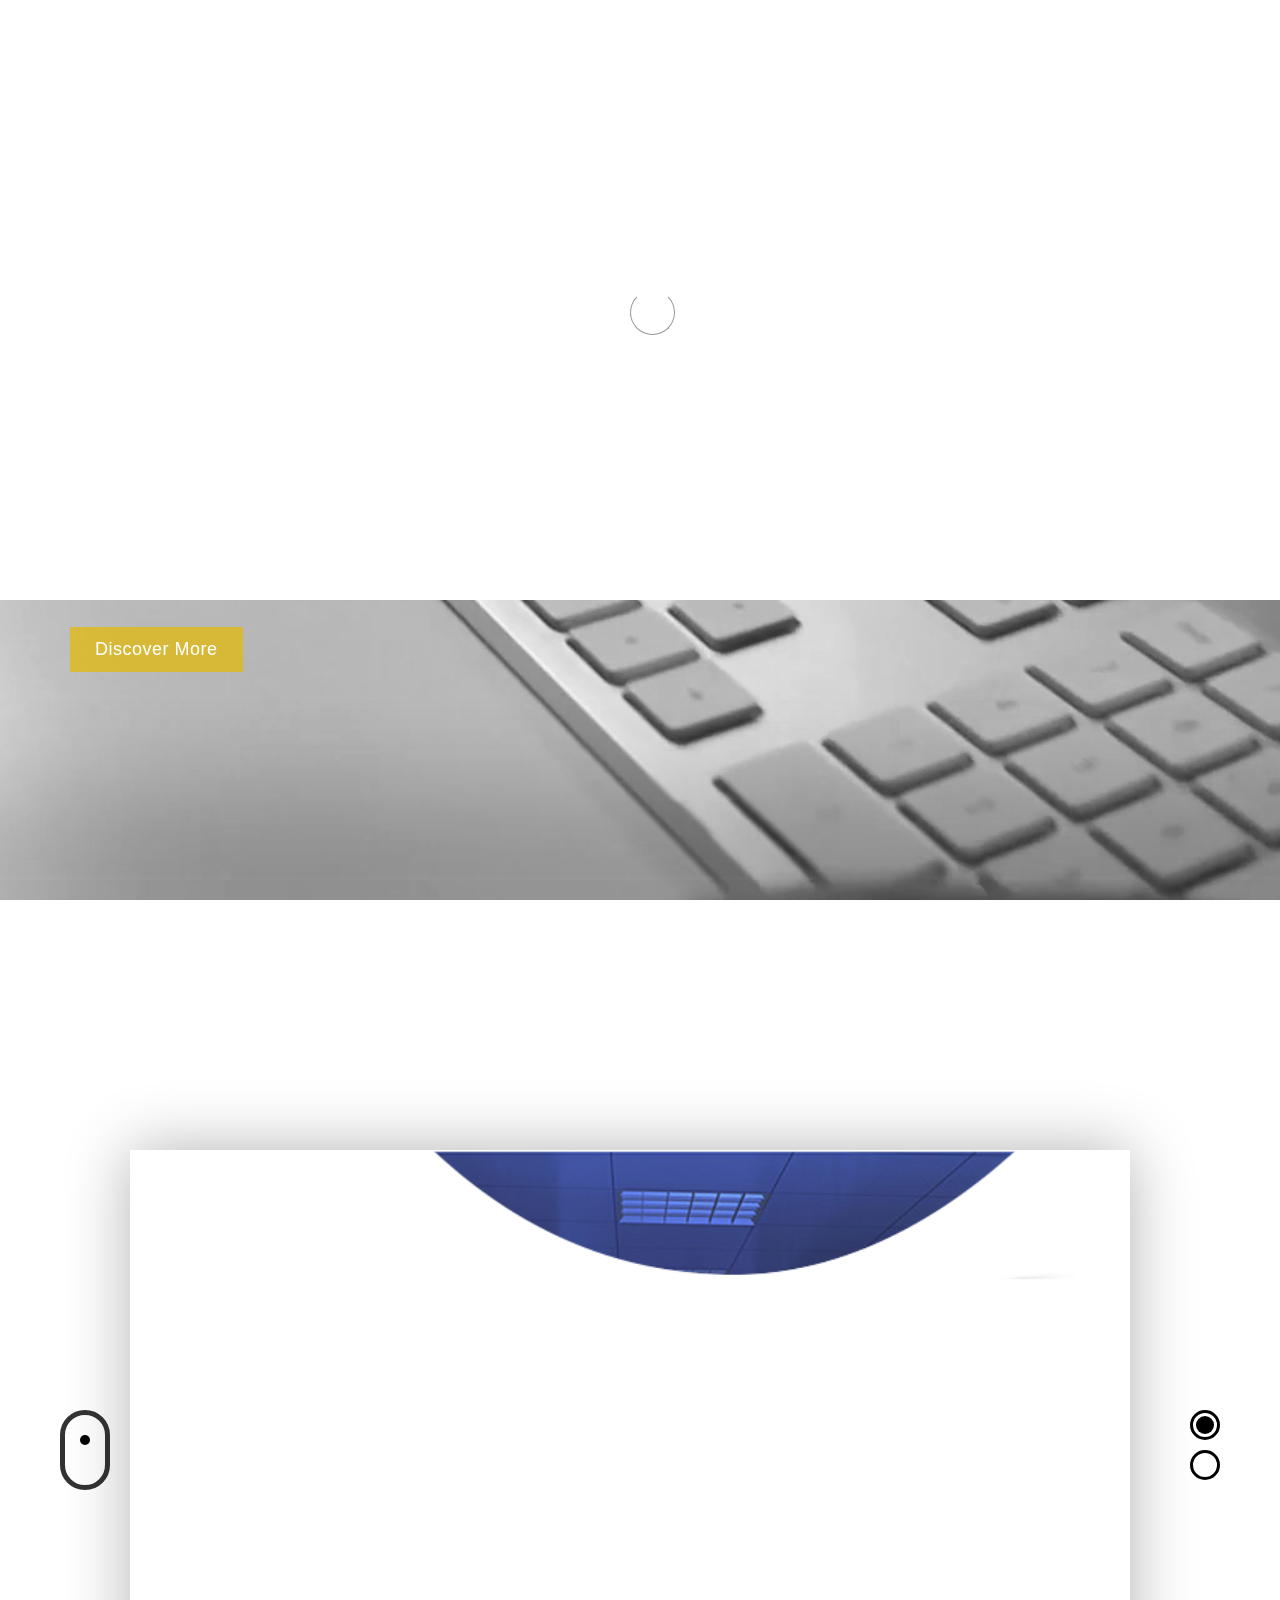
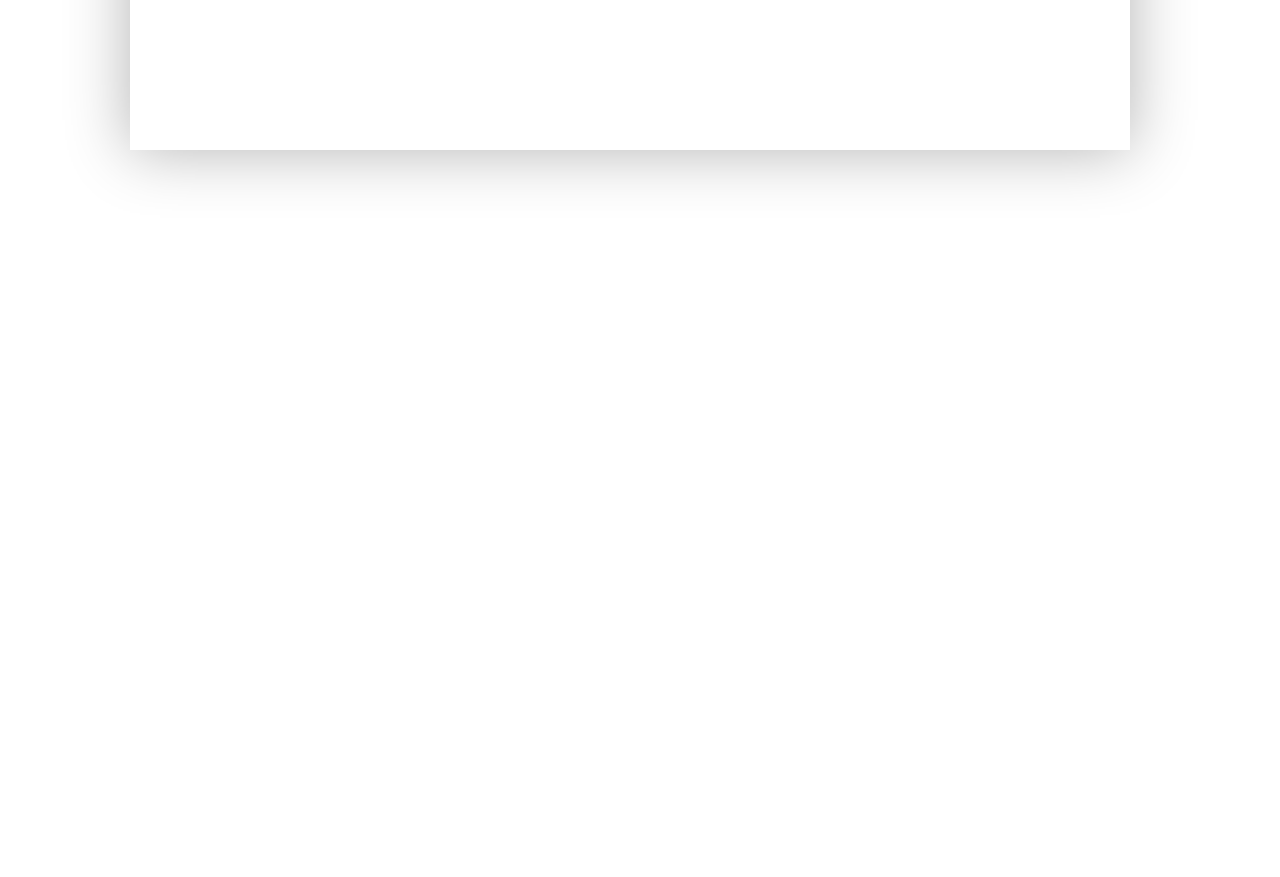
==== commit d30c4539: "basically finished" ====
--- a/index.html
+++ b/index.html
@@ -62,7 +62,7 @@
                         <a href="delivery.html">数据物流智能安防系统</a>
                         <a href="storage.html">数据仓储智能安防系统</a>
                         <a href="office.html">数据办公智能安防系统</a>
-                        <a href="#">数据会展智能安防系统</a>
+                        <a href="exhibition.html">数据会展智能安防系统</a>
                         <a href="hardware.html">硬件产品</a>
 
 
@@ -70,7 +70,7 @@
                     </div>
                     </li>
 
-                    <li><a href="#" class="smoothScroll">前沿资讯</a></li>
+                    <li><a href="news.html" class="smoothScroll">前沿资讯</a></li>
                     <li><a href="contact.html" class="smoothScroll">联系我们</a></li>
                </ul>
           </div>
@@ -108,19 +108,8 @@
 
 <!-- ABOUT -->
 <section id="about" class="parallax-section">
-     <!-- <div class="container">
-       <div class="row">
-         <h1><img src="img/font.png" class="wow fadeInUp"style="width:500px;"></h1>
-        <div class="col-4 wow fadeInUp" data-wow-delay=0.3s >
-          <h2>为安保工作减负<br>为安保企业插上科技的翅膀<br>提升安保企业的科技含量</h2><br>
-          <h3>诚信，品质，简单，勤奋，公平，真诚</h3></div>
-         <div class="col-6">
-           <img src="img/index_1.png" class="wow fadeIn" style="height:700px;animation-duration:3s"/></div>
-
-        </div>
-        </div> -->
-
-        <div class="cont">
+
+  <div class="cont">
   <div class="mouse"></div>
   <div class="app">
     <div class="app__bgimg">
@@ -131,11 +120,17 @@
     <div class="app__text app__text--1">
       <div class="app__text-line app__text-line--4"><a href="#" class="cd-modal-trigger">软件系统</a></div>
       <div class="app__text-line app__text-line--1">由浙江安邦科技公司自主研发的软件系统，涵盖交通，物流，仓储，会展，办公等方面。</div>
+      <ul class="section-btn1 app__text-line app__text-line--1" style="float:right;">
+           <a href="#0" class="cd-modal-trigger"><span data-hover="Discover More">了解更多</span></a>
+      </ul>
 
     </div>
     <div class="app__text app__text--2">
       <div class="app__text-line app__text-line--4"><a href="hardware.html">硬件产品</a></div>
-      <div class="app__text-line app__text-line--1">由浙江安邦科技公司自主研发的硬件产品，包括车载主机，高清摄像头，等安防设备。</div>
+      <div class="app__text-line app__text-line--1">由浙江安邦科技公司自主研发的硬件产品，包括车载主机，高清摄像头等安防设备。</div>
+      <ul class="section-btn1 app__text-line app__text-line--1" style="float:right;">
+           <a href="hardware.html"><span data-hover="Discover More">了解更多</span></a>
+      </ul>
 
     </div>
   </div>
@@ -170,16 +165,17 @@
     <div style="text-align:center"><a href="office.html"><img src="img/index-4.png" style="width: 900px;height:300px;"></a></div>
     <p>办公OA管理系统是以提升企业管理效率与组织产能为目标的一套业务运营平台，系统以战略能力、协作关系、组织知识、企业文化等无形资产和能力为核心管理要素，通过统一平台帮助企业员工做对事、做快事、做好事、乐做事。
 		</p>
+    <a href ="exhibition.html" style="text-align:center;color:#757575;"><h2>数据会展智能安防系统</h2></a>
+    <div style="text-align:center"><a href="exhibition.html"><img src="img/exhibition.jpg" style="width: 900px;height:300px;"></a></div>
+    <p>随着安防监控、互联网大数据、云平台技术等日益成熟，跨行业度角度深度融合加紧，也带来了智慧安保的机遇，打造联动安保人员、安保设备的集中化统一化“智慧安防平台”，使所有安保环节形成闭环，极大提高安保及时性、可靠性和安全性。
+    </p>
+
 
 
 	</div> <!-- .modal-content -->
 
 	<a href="#about" class="modal-close">Close</a>
 </div> <!-- .cd-modal -->
-<div class="cd-transition-layer">
-	<div class="bg-layer"></div>
-</div> <!-- .cd-transition-layer -->
-
 
 
 <!-- FOOTER -->
--- a/css/style.css
+++ b/css/style.css
@@ -1,4 +1,4 @@
-
+img
 @import url('https://fonts.googleapis.com/css?family=Source+Sans+Pro:200,300,400,700');
 
 body {
@@ -10,6 +10,8 @@
 html, body {
   width: 100%;
   height: 100%;
+  font-family: "Arial","Microsoft YaHei","黑体","宋体",sans-serif;
+
 }
 
 .cont {
@@ -19,7 +21,7 @@
   align-items: center;
   height: 100vh;
   /* background-color: rgb(117,117,117,0.4); */
-  background-image: linear-gradient(to left bottom, #BFB5A1 0%, #757575 100%);
+  /* background-image: linear-gradient(to left bottom, #BFB5A1 0%, #757575 100%); */
   overflow: hidden;
 }
 
@@ -107,10 +109,15 @@
   font-weight: 700;
   color: #0A101D;
 }
-.app a:hover{
+.app__text-line--4 a:hover{
   outline:none;
   color: rgb(230, 184, 0,0.7);
   text-decoration: none;
+  transition-duration: 0.6s;
+  transition-property: all;
+  transition-timing-function: ease;
+  transform: scale3d(1.08, 1.08, 2);
+  -webkit-transform: scale3d(1.08, 1.08, 2);
 }
 .app__text-line--3 {
   font-size: 40px;
@@ -318,7 +325,7 @@
   min-width: 50px;
   height: 80px;
   border-radius: 30px;
-  border: 5px solid rgba(255, 255, 255, 0.8);
+  border: 5px solid rgba(0, 0, 0, 0.8);
 }
 .mouse:after {
   content: '';
@@ -330,7 +337,7 @@
   width: 10px;
   height: 10px;
   border-radius: 50%;
-  background-color: #fff;
+  background-color: black;
   -webkit-animation: scroll 1s infinite alternate;
           animation: scroll 1s infinite alternate;
 }
@@ -358,7 +365,7 @@
   width: 30px;
   height: 30px;
   border-radius: 50%;
-  border: 3px solid #fff;
+  border: 3px solid black;
   cursor: pointer;
 }
 .pages__item:after {
@@ -371,7 +378,7 @@
   width: 75%;
   height: 75%;
   border-radius: 50%;
-  background-color: #fff;
+  background-color: black;
   opacity: 0;
   transition: 500ms;
 }
@@ -426,6 +433,7 @@
   line-height: 29px;
   letter-spacing: 0.5px;
 }
+-------------------------------- */
 
 .tlinks{text-indent:-9999px;height:0;line-height:0;font-size:0;overflow:hidden;}
 /*---------------------------------------
@@ -597,6 +605,7 @@
 a:hover, a:active, a:focus {
   color: #000000;
   outline: none;
+  text-decoration: none;
 }
 
 * {
@@ -695,6 +704,8 @@
   margin-bottom: 0;
   background-color: #0052cc;
   padding: 20px 0;
+  font-family: "Arial","Microsoft YaHei","黑体","宋体",sans-serif;
+
 }
 
 .custom-navbar .navbar-brand {
@@ -735,6 +746,8 @@
 
 .navbar-nav{
   margin-top: 20px;
+  font-family: "Arial","Microsoft YaHei","黑体","宋体",sans-serif;
+
 }
 
 .custom-navbar .navbar-nav li a:hover:after,
@@ -818,19 +831,141 @@
   font-size: 26px;
 }
 
-#ups{
-  padding-top: 150px;
-
-}
-
-#ups h1{
+#news{
+  padding-top: 200px;
+  font-family: "Arial","Microsoft YaHei","黑体","宋体",sans-serif;
+
+
+}
+
+#news h1{
+  font-size: 50px;
+  padding-top: 40px;
+  font-weight: bold;
+  color:rgb(230, 184, 0);
+}
+#news  .new p{
+  font-family: "Arial","Microsoft YaHei","黑体","宋体",sans-serif;
+  font-size: 22px;
+  padding-top: 40px;
+}
+
+#news .blog-content figure {
+	overflow: hidden;
+	position: relative;
+	cursor: pointer;
+  width: 100%;
+}
+
+#news li{
+  list-style: none;
+
+}
+#news .blog-content figure .post-date {
+	text-align: center;
+	color: #FFF;
+	font-weight: 800;
+	font-size: 14px;
+	line-height: 18px;
+	text-transform: uppercase;
+	display: block;
+	background-color: rgb(230, 184, 0,0.7);
+	width: 130px;
+	height: 130px;
+	position: absolute;
+	left: 0;
+	top: 0;
+	padding-top: 41px;
+	z-index: 50
+}
+#news .blog-content figure .post-date span {
+	font-size: 50px;
+	line-height: 35px;
+	display: block
+}
+#news .blog-content article{
+  width: 520px;
+	font-size: 21px;
+	line-height: 30px;
+	color: black;
+	font-weight: 800;
+	color: #343434;
+	padding-left: 22px;
+	padding-top: 15px;
+	padding-bottom: 21px;
+}
+.blog-content h2{
+  color: black;
+  font-weight: 800;
+}
+
+.blog-content a:link, a:hover, a:active{
+  text-decoration: none;
+
+}
+#news .blog-content:hover figure img {
+	opacity: 0.5;
+  -webkit-transform: scale3d(1.08, 1.08, 2);
+  transition-delay: 0s;
+  transition-duration: 0.6s;
+  transition-property: all;
+  transition-timing-function: ease;
+	transform: scale3d(1.08, 1.08, 2);
+}
+
+.blog-content article:hover{
+  background-color:rgb(230, 184, 0,0.7);
+}
+.blog-content h2:hover{
+  color:white;
+  transition-duration: 0.6s;
+  transition-property: all;
+  transition-timing-function: ease;
+  transform: scale3d(1.08, 1.08, 2);
+  -webkit-transform: scale3d(1.08, 1.08, 2);
+}
+
+#african{
+  padding-top: 200px;
+}
+#african h1{
+  text-align: center;
+  font-weight: bold;
+  font-size: 30px;
+}
+#african p{
+  padding-top: 20px;
+}
+
+#exhibition{
+  padding-top: 200px;
+}
+#exhibition h1{
   text-align:center;
   font-size: 30px;
+  color: white;
   font-weight: bold;
 }
-
-
-
+#exhibition li{
+  list-style: none;
+  font-family: "Arial","Microsoft YaHei","黑体","宋体",sans-serif;
+  color:#757575;
+  padding-left: 60px;
+  padding-top: 10px;
+  font-weight: bold;
+  padding-bottom: 20px;
+  font-size: 20px;
+  animation-duration: 1s;
+}
+
+#exhibition li:hover{
+  color:rgb(230, 184, 0,0.7);
+  transition-duration: 0.6s;
+  transition-property: all;
+  transition-timing-function: ease;
+  transform: scale3d(1.08, 1.08, 2);
+  -webkit-transform: scale3d(1.08, 1.08, 2);
+}
 /*---------------------------------------
   HOME
 -----------------------------------------*/
@@ -897,12 +1032,39 @@
   margin-top: 50px;
 }
 .col-5{
-  float: left;;
+  float: left;
   width: 60%;
 }
 .col-3{
-  float: right;
+  float:right;
   width:40%;
+  /* position: absolute;
+  display: block; */
+
+}
+#d{
+
+  position: absolute;
+  display: block;
+
+}
+
+.col-3 h2{
+  text-align: center;
+  font-weight: 700;
+  width: 300px;
+  color: white;
+  margin-left: 70px;
+  border: solid;
+  border-color: rgb(230, 184, 0,0.8);
+  background-color: rgb(230, 184, 0,0.7);
+}
+.col-3 h2:hover{
+  background-color: transparent;
+  color:Black;
+  transition-duration: 0.6s;
+  transition-property: all;
+  transition-timing-function: ease;
 }
 .col-3 p{
   margin-top: 20px;
@@ -947,7 +1109,15 @@
   background-size: cover;
   transition: 1s opacity;
 }
-
+#phone{
+  padding-top: 150px;
+}
+
+#phone h1{
+  font-weight: bold;
+  font-size: 30px;
+  text-align: center;
+}
 .back-to-top {
   background-image: url("img/top.jpg");
   position: fixed;
@@ -1293,6 +1463,21 @@
     height: 18px;
     background: url(../img/ink-separation.svg) no-repeat center center;
     margin: .2em auto 0;
+  }
+
+  .cd-modal h2{
+    font-size:26px;
+    font-weight: 400;
+  }
+
+  .cd-modal h2:hover{
+    color:black;
+    font-weight: bold;
+    transition-duration: 0.6s;
+    transition-property: all;
+    transition-timing-function: ease;
+    transform: scale3d(1.08, 1.08, 2);
+    -webkit-transform: scale3d(1.08, 1.08, 2);
   }
   .cd-modal p {
     line-height: 1.6;
@@ -1507,6 +1692,9 @@
 .func{
   padding-top: 15px;
   animation-duration: 3s;
+  font-size: 16px;
+  color:rgb(230, 184, 0);
+  font-weight: 500;
    /* animation-delay: 3s; */
 }
 #delivery1{
@@ -1664,14 +1852,15 @@
   left: 0;
   bottom: 0;
   width: 100%;
-  height: 36px;
+  height: 45px;
   background: url(../img/shutter_shadow.png) repeat;
 }
 .shutter-desc p {
   padding-left: 20px;
   line-height: 36px;
   color: #fff;
-  font-size: 14px;
+  font-weight: bold;
+  font-size: 22px;
 }
 .func p{
   color: rgb(230,184,0);
@@ -1867,6 +2056,19 @@
   padding-top: 25px;
 }
 
+.ex_img{
+  height:80px;
+  padding-left:40px;
+  padding-right:40px;
+}
+
+.ex_img:hover{
+  transform: rotateY(360deg);
+  transition: 0.6s;
+  transform-style: preserve-3d;
+  position: relative;
+}
+
 #storage2 h1{
   text-align: center;
   font-size: 32px;
@@ -1875,10 +2077,9 @@
   font-weight: bold;
 }
 .trans:hover{
-  transform: rotateY(180deg);
+  transform: rotateY(360deg);
   transition: 0.6s;
 	transform-style: preserve-3d;
-
 	position: relative;
 }
 #trnasport2 li{
